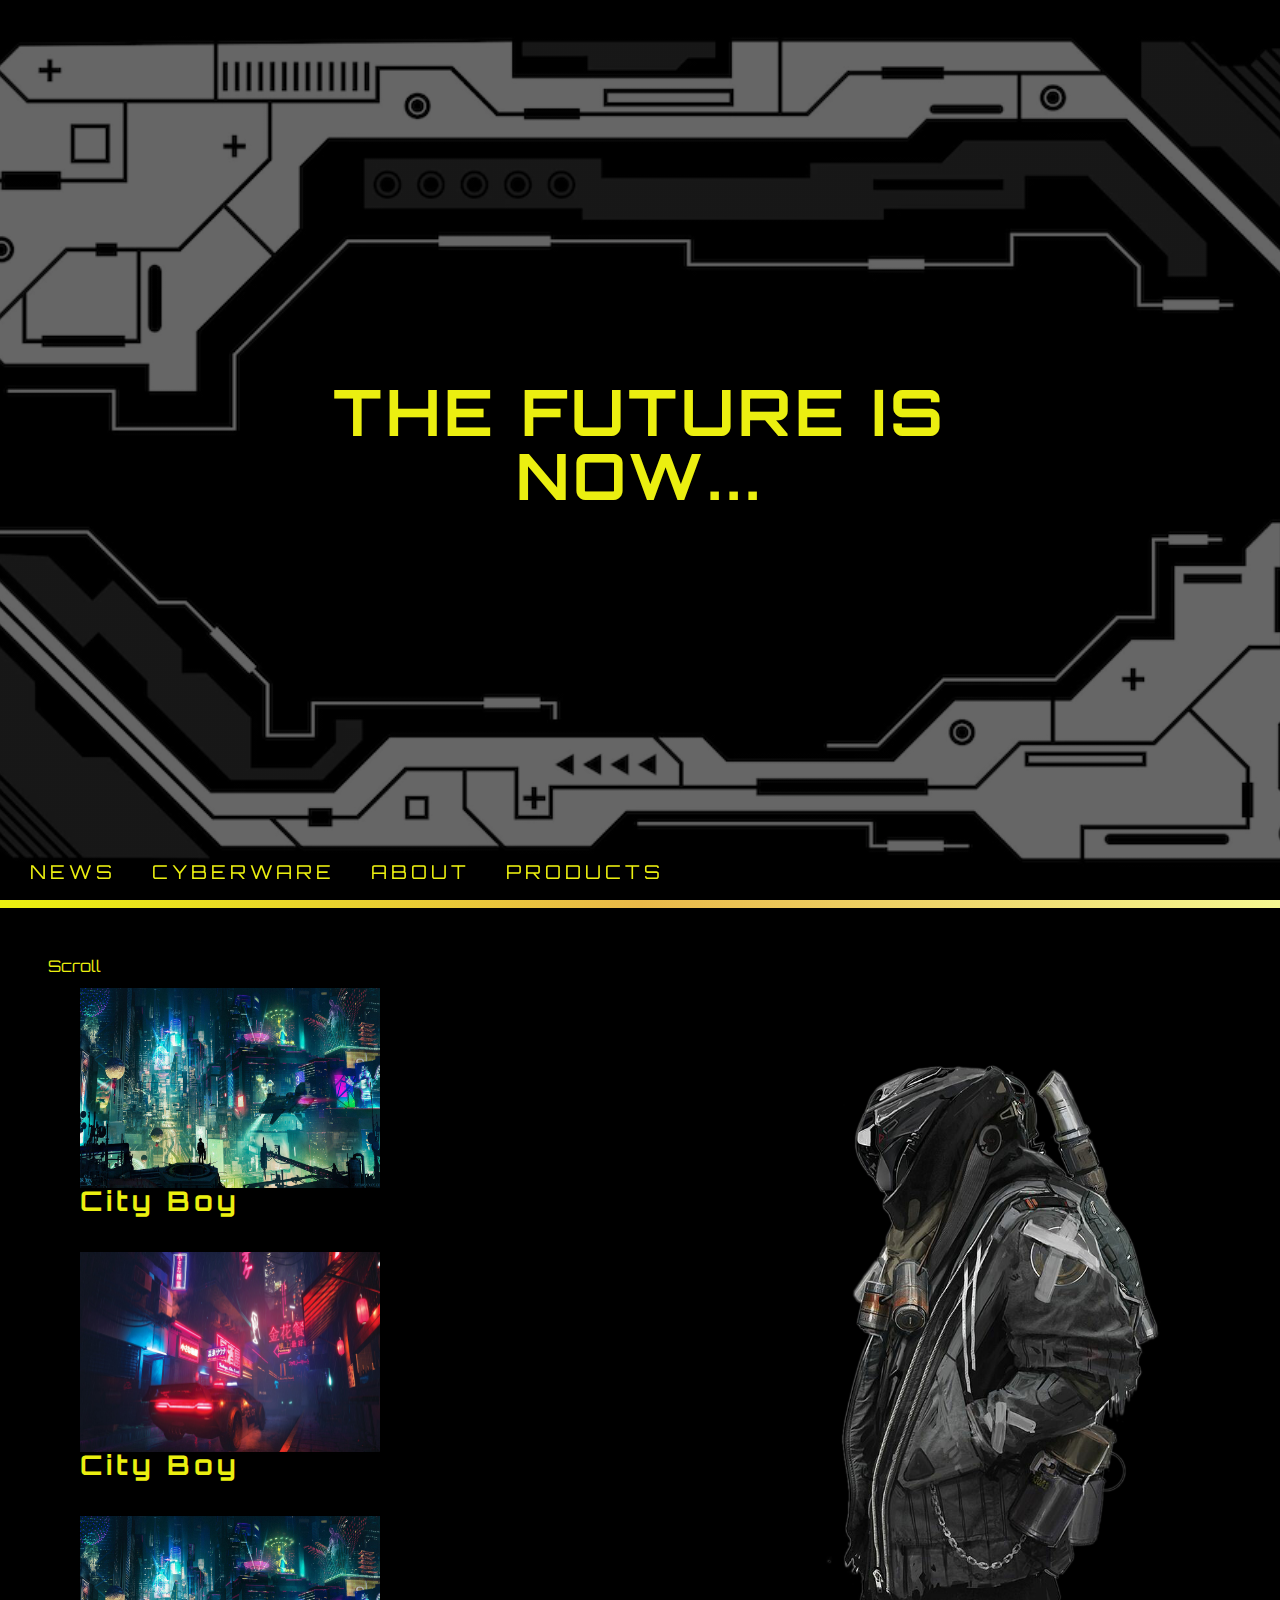
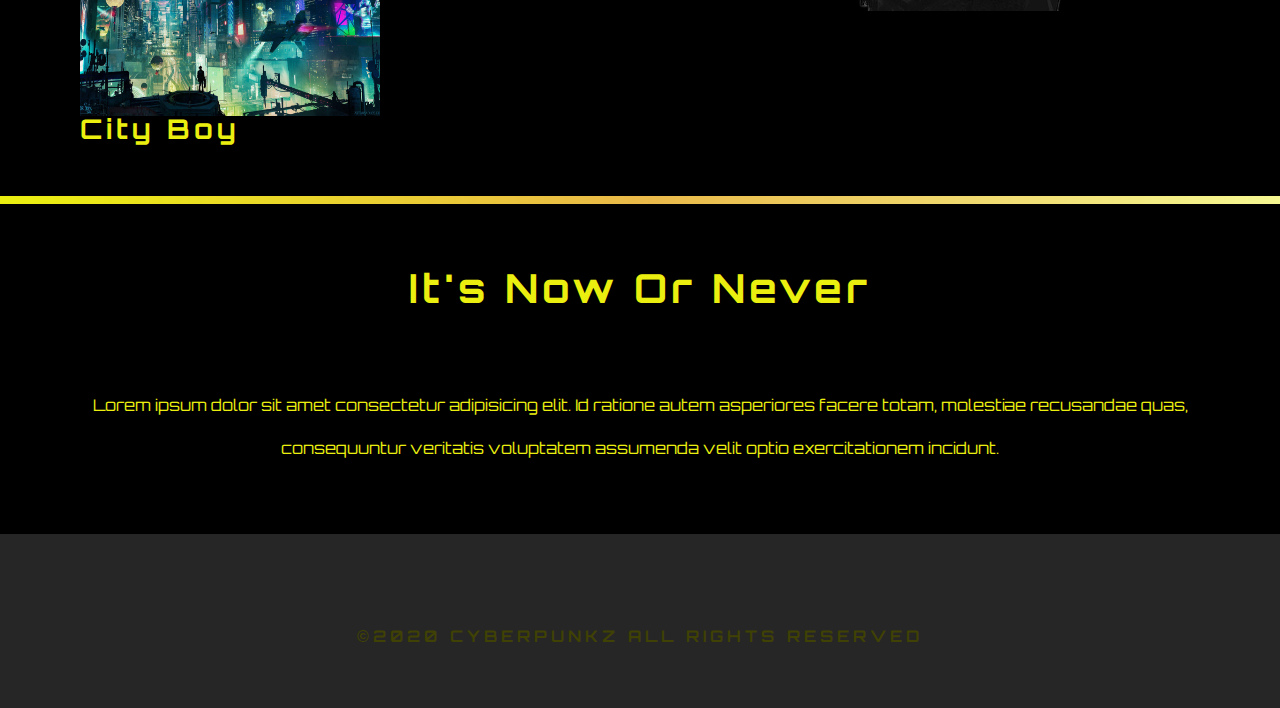
==== html/index.html @ ee41e0b6 "made some changes" ====
<!DOCTYPE html>
<html lang="en">
  <head>
    <meta charset="UTF-8" />
    <meta http-equiv="X-UA-Compatible" content="IE=edge" />
    <meta name="viewport" content="width=device-width, initial-scale=1.0" />
    <title>2077</title>
    <!-- font-awesome -->
    <link
      rel="stylesheet"
      href="https://cdnjs.cloudflare.com/ajax/libs/font-awesome/6.2.0/css/all.min.css"
      integrity="sha512-xh6O/CkQoPOWDdYTDqeRdPCVd1SpvCA9XXcUnZS2FmJNp1coAFzvtCN9BmamE+4aHK8yyUHUSCcJHgXloTyT2A=="
      crossorigin="anonymous"
      referrerpolicy="no-referrer"
    />
    <!-- stylesheet -->
    <link rel="stylesheet" href="../css/style.css" />
  </head>
  <body>
    <!-- NAVBAR -->
    <!-- nav button -->
    <span class="nav-btn" id="nav-btn">
      <i class="fas fa-bars"></i>
    </span>
    <nav class="navbar" id="navbar">
      <div class="navbar-header">
        <span class="nav-close" id="nav-close">
          <i class="fas fa-times"></i>
        </span>
      </div>
      <ul class="nav-items">
        <li class="nav-link">
          <a href="news.html">News</a>
        </li>
        <li class="nav-link">
          <a href="cyberware.html">Cyberware</a>
        </li>
        <li class="nav-link"><a href="about.html">About</a></li>
        <li class="nav-link"><a href="products.html">Products</a></li>
      </ul>
    </nav>
    <!-- HEADER -->
    <header class="header">
      <div class="banner">
        <h1>The future is now...</h1>
      </div>
    </header>
    <!-- end of header -->
    <div class="content-divider"></div>
    <!-- ARTICLES -->
    <section class="scrolling-wrapper">
      <p class="wrapper-text">Scroll</p>
      <div class="article-container">
        <!-- first article -->
        <article class="card" id="card1">
          <img
            class="article-img"
            src="../images/cp-city.jpeg"
            alt="city boy"
          />
          <!-- article content -->
          <div class="article-content">
            <h2>City boy</h2>
            <p class="article-text">
              Lorem ipsum dolor sit amet consectetur adipisicing elit. Velit
              provident necessitatibus ea!
            </p>
          </div>
        </article>
        <!-- end of first article -->
        <!-- second article -->
        <article class="card" id="card2">
          <img class="article-img" src="../images/CBcar.jpg" alt="city boy" />
          <!-- article content -->
          <div class="article-content">
            <h2>City boy</h2>
            <p class="article-text">
              Lorem ipsum dolor sit amet consectetur adipisicing elit. Velit
              provident necessitatibus ea!
            </p>
          </div>
        </article>
        <!-- end of second article -->
        <!-- third article -->
        <article class="card" id="card3">
          <img
            class="article-img"
            src="../images/cp-city.jpeg"
            alt="city boy"
          />
          <!-- article content -->
          <div class="article-content">
            <h2>City boy</h2>
            <p class="article-text">
              Lorem ipsum dolor sit amet consectetur adipisicing elit. Velit
              provident necessitatibus ea!
            </p>
          </div>
        </article>
        <!-- end of third article -->
      </div>
      <!-- image -->
      <div class="character-img">
        <img
          src="../images/cyberSteamPunk.png"
          alt="cyberpunk steampunk character"
        />
      </div>
    </section>
    <!-- end of article section -->
    <div class="content-divider"></div>
    <!-- CYBERSECTION -->
    <section class="cyber-section">
      <div class="section-title">
        <h2>It's now or never</h2>
      </div>
      <div class="underline"></div>
      <div class="section-text">
        <p>
          Lorem ipsum dolor sit amet consectetur adipisicing elit. Id ratione
          autem asperiores facere totam, molestiae recusandae quas, consequuntur
          veritatis voluptatem assumenda velit optio exercitationem incidunt.
        </p>
      </div>
    </section>
    <!-- FOOTER -->
    <footer class="footer">
      <div class="section-center">
        <div class="social-icons">
          <!-- #1 social icons -->
          <a href="#" class="social-icon">
            <i class="fab fa-facebook"></i>
          </a>
          <!-- end of #1 social icon -->
          <!-- #2 social icons -->
          <a href="#" class="social-icon">
            <i class="fab fa-twitter"></i>
          </a>
          <!-- end of #2 social icon -->
          <!-- #3 social icons -->
          <a href="#" class="social-icon">
            <i class="fab fa-instagram"></i>
          </a>
          <!-- end of #3 social icon -->
        </div>
        <h4 class="footer-text">
          &copy;<span>2020</span>
          <span class="company">cyberPunkz</span>
          all rights reserved
        </h4>
      </div>
    </footer>
    <script src="../js/script.js" defer></script>
  </body>
</html>
---- css/style.css ----
/*==========
FONTS
 ===========*/
@import url("https://fonts.googleapis.com/css2?family=Fira+Code&family=Quicksand&family=Yanone+Kaffeesatz:wght@300;400&display=swap");
@import url("https://fonts.googleapis.com/css2?family=Orbitron&display=swap");
/*==============
    VARIABLES
 ===============*/
:root {
  /* colors */
  --clr-pink: #ec41be;
  --clr-pinkLight: #f596db;
  --clr-pinkDark: #3f0630;
  --clr-blue: #17e4e8;
  --clr-blueLight: #96f3f5;
  --clr-blueDark: #063e3f;
  --clr-yellow: #ebef10;
  --clr-yellowLight: #f6f892;
  --clr-yellowDark: #404104;
  --clr-grey1: #d9d9d9;
  --clr-grey5: #737373;
  --clr-grey10: #262626;
  --ff-primary: "Orbitron", sans-serif;
  --ff-secondary: "Quicksand", cursive;
  --transition: all 0.3s linear;
  --spacing: 0.25rem;
  --radius: 0.5rem;
}

/*=================
    GLOBAL STYLES
 ==================*/

* {
  margin: 0;
  padding: 0;
  box-sizing: border-box;
}

body {
  background: black;
  font-family: var(--ff-primary);
  color: var(--clr-yellow);
  font-size: 2rem;
}

a {
  text-decoration: none;
  color: var(--clr-yellow);
  cursor: pointer;
}

a:visited {
  color: var(--clr-yellowDark);
}

img {
  width: 100%;
  display: block;
}

h1,
h2,
h3,
h4 {
  letter-spacing: var(--spacing);
  text-transform: capitalize;
  line-height: 1.2;
  margin-bottom: 0.75rem;
  font-family: var(--ff-primary);
  transition: var(--transition);
}

h1 {
  font-size: 3rem;
}

h2 {
  font-size: 2rem;
}

h3 {
  font-size: 1.5rem;
}

h4 {
  font-size: 0.875rem;
}

p {
  margin-bottom: 1.25rem;
}

@media screen and (min-width: 800px) {
  h1 {
    font-size: 4rem;
  }

  h2 {
    font-size: 2.5rem;
  }

  h3 {
    font-size: 2rem;
  }

  h4 {
    font-size: 1rem;
  }

  body {
    font-size: 1rem;
  }

  h1,
  h2,
  h3,
  h4 {
    line-height: 1;
  }
}

/* clearfix */
.clearfix::after,
.clearfix::before {
	content: "";
	clear: both;
	display: table;
}

.content-divider {
	height: 0.5rem;
	background: linear-gradient(
		to left,
		var(--clr-yellowLight),
		#e9b949,
		var(--clr-yellow)
	);
}

.section-center{
  padding: 3rem 0;
  width: 85vw;
  margin: 0 auto;
  max-width: 1170px;
}

/*==========
    NAVBAR
 =========== */
.nav-btn {
  position: fixed;
  top: 5%;
  left: 5%;
  font-size: 2rem;
  z-index: 1;
  cursor: pointer;
  transition: var(--transition);
  color: var(--clr-yellowLight);
}

.nav-btn:hover {
  transform: scale(1.2);
}

.navbar {
  background: var(--clr-grey10);
  position: fixed;
  left: -2px;
  bottom: 0;
  z-index: 2;
  box-shadow: 2px 0 2px rgba(0, 0, 0, 0.2);
  transform: translateX(-100%);
  transition: var(--transition);
}

.showNav {
  transform: translate(0);
}

.navbar-header {
  text-align: right;
  padding-right: 1rem;
}

.nav-close {
  font-size: 2.5rem;
  cursor: pointer;
  color: #f29c9c;
  transform: var(--transition);
}

.nav-close:hover {
  color: #bb2525;
}

.nav-items {
  list-style-type: none;
}

.nav-link {
  display: block;
  font-size: 1.5rem;
  padding: 0.25rem 1rem;
  text-transform: uppercase;
  letter-spacing: var(--spacing);
  transition: var(--transition);
}

.nav-link:hover {
  background: var(--clr-pinkDark);
  color: var(--clr-yellowLight);
  padding-left: 1.5rem;
  border-left: 0.25rem solid var(--clr-pink);
}
@media screen and (min-width: 768px) {
	.navbar {
  display: flex;
  flex-wrap: nowrap;
	background: transparent;
	max-height: fit-content;
	transform: none;
  box-shadow: none;
}
.nav-link{
  font-size: 1.2rem;
  display: inline-block;  
  padding: 1rem;
}
.nav-close, .nav-btn {
  visibility: hidden;
  opacity: 0;
}
}
/*==========
    HEADER
 =========== */
.header {
  min-height: 100vh;
  background: linear-gradient(rgba(0, 0, 0, 0.6), rgba(0, 0, 0, 0.6)),
    url("../images/cyberpunk.webp") center/cover no-repeat fixed;
  position: relative;
  overflow-x: hidden;
}
.header h1 {
  text-transform: uppercase;
}
.banner {
  text-align: center;
  position: absolute;
  top: 50%;
  left: 50%;
  transform: translate(-50%, -50%);
}

/*===========
    ARTICLES
 ============ */

.scrolling-wrapper {
  overflow-x: scroll;
  -webkit-overflow-scrolling: touch;
  -ms-overflow-style: none;
  scrollbar-width: none;
  margin: 1rem;
  padding: 2rem;
  position: relative;
}

/* hides scrollbar */
.scrolling-wrapper::-webkit-scrollbar {
  display: none;
}

.wrapper-text{
position: absolute;
margin: 0 auto;
}
.article-container{
display: grid;
grid-template-columns: repeat(3, 1fr);
}

.card {
  background: var(--clr-yellowDark);
  position: relative;
  height: 200px;
  width: 300px;
  margin: 0.7rem;
}

.card img {
  max-width: 300px;
  height: 200px;
}

.article-content h2{
	font-size: 1.7rem;
}

.article-text {
  position: absolute;
  top: 0;
  bottom: 0;
  left: 0;
  right: 0;
  background: rgba(245, 253, 0, 0.6);
  visibility: hidden;
  transition: opacity 0.2s, visibility 0.2s;
  padding: 0.25rem;
  color: var(--clr-yellowDark);
  height: 100%;
  font-size: 1rem;
  text-align: center;
}

.card:hover .article-text {
  visibility: visible;
  opacity: 1;
  box-shadow: 2px 2px 2px 2px rgba(245, 253, 0, 0.6);
}

.card:hover h2 {
  visibility: hidden;
  opacity: 0;
  transition: var(--transition);
}

.character-img{
  display: none;
  transition: var(--transition);
}

@media screen and (min-width: 768px) {
  .article-container{
    grid-template-columns: repeat(1, 1fr);
    grid-template-rows: repeat(3, 1fr);
  }

  .scrolling-wrapper{
  position: relative;
  }

  .card {
    margin: 2rem;
  }

  .character-img{
    display: block;
    position: absolute;
    max-width: 400px;
    top: 100px;
    right: 100px;
    z-index: -1;
  }
}

/*===============
    CYBERSECTION
 ================ */
.cyber-section{
	margin: 2rem;
}

.section-title h2{
	padding: 2rem;
	text-align: center;
}

.section-text p{
	padding: 2rem;
	text-align: center;
	line-height: 2.7rem;
}

.underline{
	border: 2px red;
}

/*==========
    FOOTER
 =========== */
.footer {
	background: var(--clr-grey10);
	text-align: center;
}

.social-icon {
	color: var(--clr-yellowDark);
	font-size: 1.5rem;
	margin-right: 1rem;
	transform: var(--transition);
}

.social-icon:hover {
  color: var(--clr-yellowLight);
}

.footer-text {
  color: var(--clr-yellowDark);
  text-transform: uppercase;
  margin: 1rem;
}
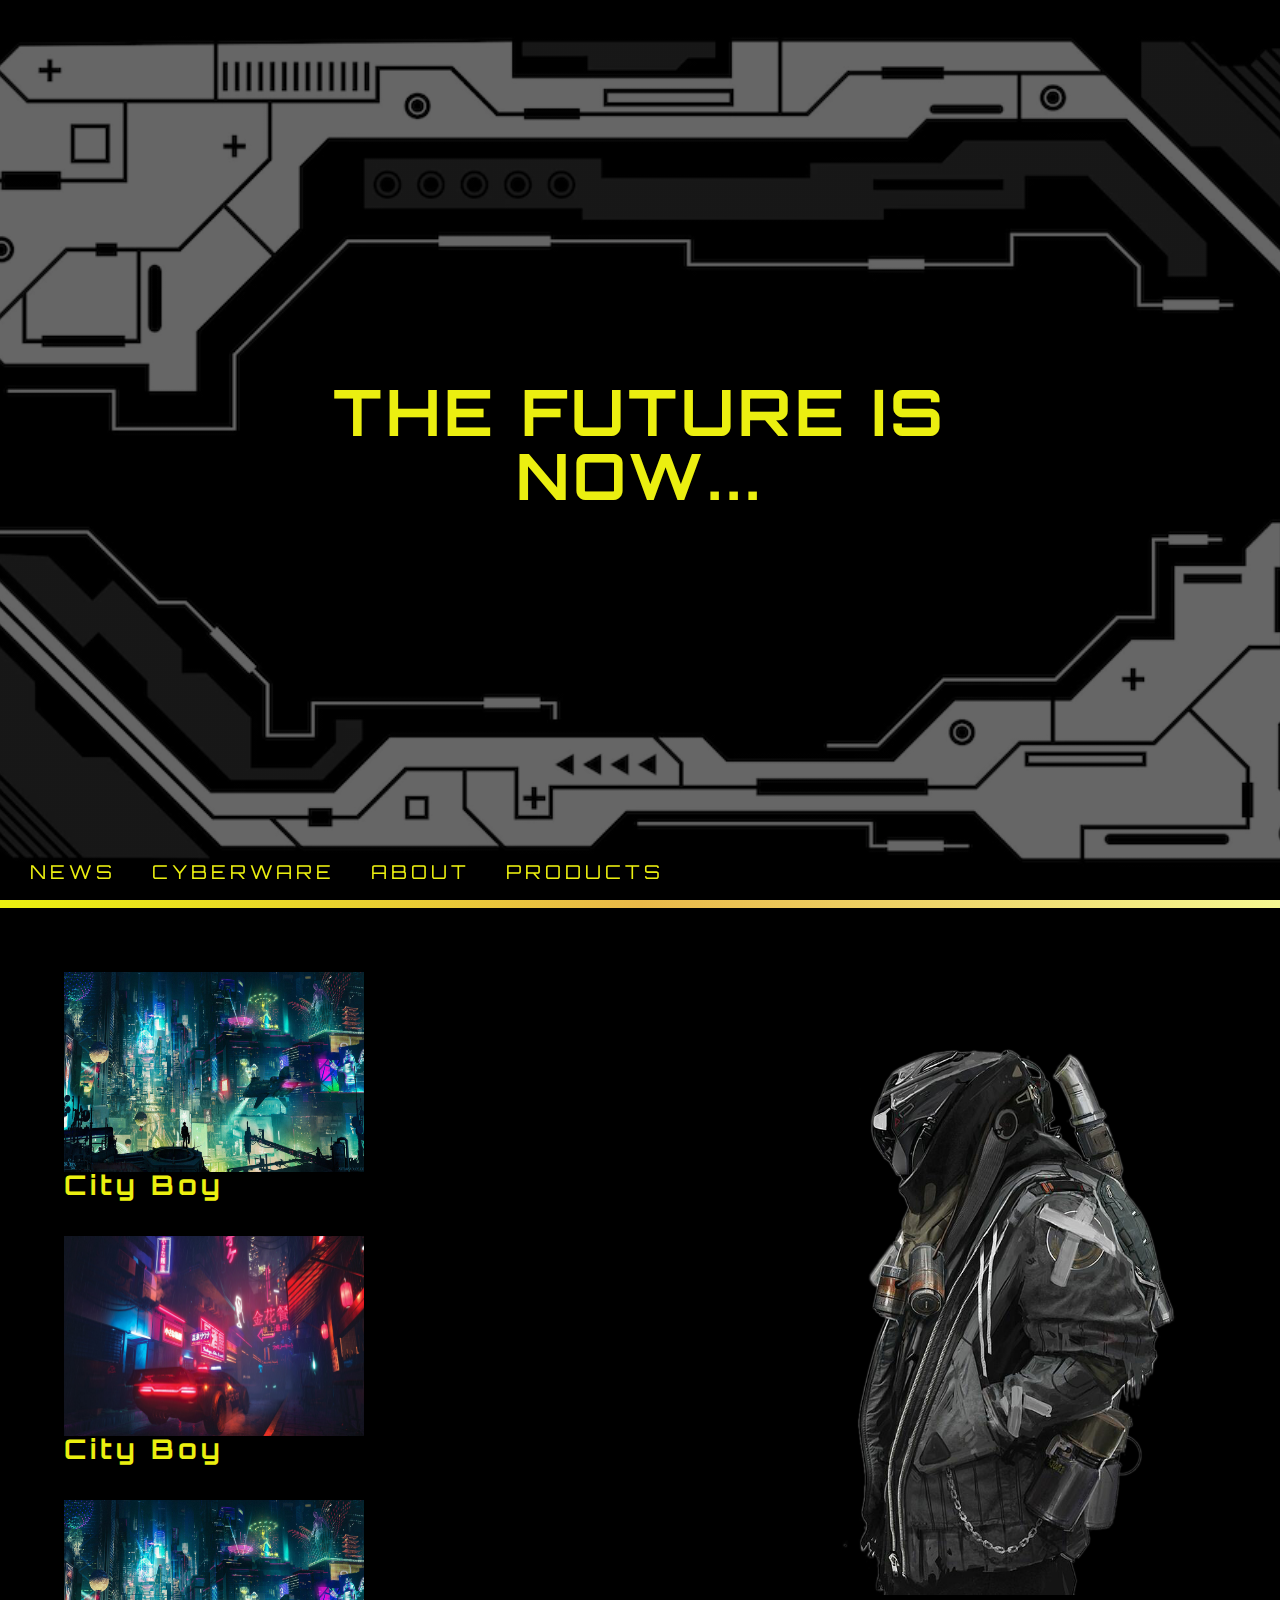
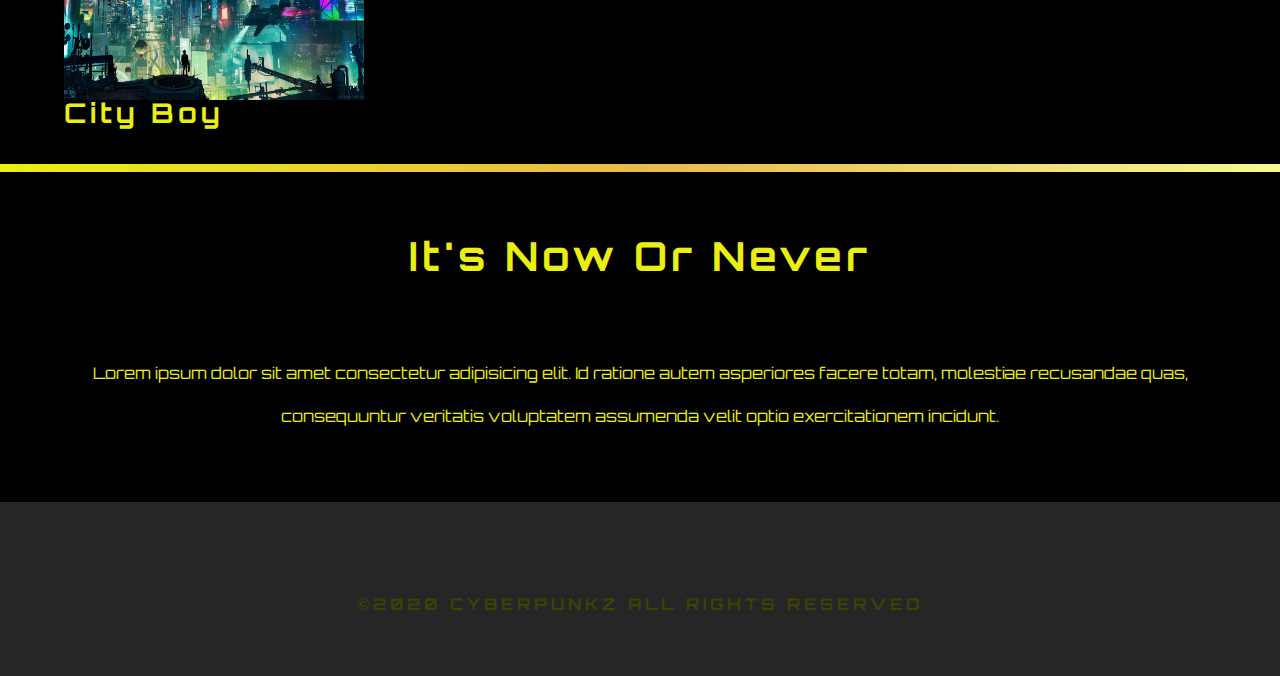
==== commit 54336694: "edit scrollbar" ====
--- a/html/index.html
+++ b/html/index.html
@@ -1,155 +1,154 @@
 <!DOCTYPE html>
 <html lang="en">
-  <head>
-    <meta charset="UTF-8" />
-    <meta http-equiv="X-UA-Compatible" content="IE=edge" />
-    <meta name="viewport" content="width=device-width, initial-scale=1.0" />
-    <title>2077</title>
-    <!-- font-awesome -->
-    <link
-      rel="stylesheet"
-      href="https://cdnjs.cloudflare.com/ajax/libs/font-awesome/6.2.0/css/all.min.css"
-      integrity="sha512-xh6O/CkQoPOWDdYTDqeRdPCVd1SpvCA9XXcUnZS2FmJNp1coAFzvtCN9BmamE+4aHK8yyUHUSCcJHgXloTyT2A=="
-      crossorigin="anonymous"
-      referrerpolicy="no-referrer"
-    />
-    <!-- stylesheet -->
-    <link rel="stylesheet" href="../css/style.css" />
-  </head>
-  <body>
-    <!-- NAVBAR -->
-    <!-- nav button -->
-    <span class="nav-btn" id="nav-btn">
-      <i class="fas fa-bars"></i>
-    </span>
-    <nav class="navbar" id="navbar">
-      <div class="navbar-header">
-        <span class="nav-close" id="nav-close">
-          <i class="fas fa-times"></i>
-        </span>
-      </div>
-      <ul class="nav-items">
-        <li class="nav-link">
-          <a href="news.html">News</a>
-        </li>
-        <li class="nav-link">
-          <a href="cyberware.html">Cyberware</a>
-        </li>
-        <li class="nav-link"><a href="about.html">About</a></li>
-        <li class="nav-link"><a href="products.html">Products</a></li>
-      </ul>
-    </nav>
-    <!-- HEADER -->
-    <header class="header">
-      <div class="banner">
-        <h1>The future is now...</h1>
-      </div>
-    </header>
-    <!-- end of header -->
-    <div class="content-divider"></div>
-    <!-- ARTICLES -->
-    <section class="scrolling-wrapper">
-      <p class="wrapper-text">Scroll</p>
-      <div class="article-container">
-        <!-- first article -->
-        <article class="card" id="card1">
-          <img
-            class="article-img"
-            src="../images/cp-city.jpeg"
-            alt="city boy"
-          />
-          <!-- article content -->
-          <div class="article-content">
-            <h2>City boy</h2>
-            <p class="article-text">
-              Lorem ipsum dolor sit amet consectetur adipisicing elit. Velit
-              provident necessitatibus ea!
-            </p>
-          </div>
-        </article>
-        <!-- end of first article -->
-        <!-- second article -->
-        <article class="card" id="card2">
-          <img class="article-img" src="../images/CBcar.jpg" alt="city boy" />
-          <!-- article content -->
-          <div class="article-content">
-            <h2>City boy</h2>
-            <p class="article-text">
-              Lorem ipsum dolor sit amet consectetur adipisicing elit. Velit
-              provident necessitatibus ea!
-            </p>
-          </div>
-        </article>
-        <!-- end of second article -->
-        <!-- third article -->
-        <article class="card" id="card3">
-          <img
-            class="article-img"
-            src="../images/cp-city.jpeg"
-            alt="city boy"
-          />
-          <!-- article content -->
-          <div class="article-content">
-            <h2>City boy</h2>
-            <p class="article-text">
-              Lorem ipsum dolor sit amet consectetur adipisicing elit. Velit
-              provident necessitatibus ea!
-            </p>
-          </div>
-        </article>
-        <!-- end of third article -->
-      </div>
-      <!-- image -->
-      <div class="character-img">
-        <img
-          src="../images/cyberSteamPunk.png"
-          alt="cyberpunk steampunk character"
-        />
-      </div>
-    </section>
-    <!-- end of article section -->
-    <div class="content-divider"></div>
-    <!-- CYBERSECTION -->
-    <section class="cyber-section">
-      <div class="section-title">
-        <h2>It's now or never</h2>
-      </div>
-      <div class="underline"></div>
-      <div class="section-text">
-        <p>
-          Lorem ipsum dolor sit amet consectetur adipisicing elit. Id ratione
-          autem asperiores facere totam, molestiae recusandae quas, consequuntur
-          veritatis voluptatem assumenda velit optio exercitationem incidunt.
-        </p>
-      </div>
-    </section>
-    <!-- FOOTER -->
-    <footer class="footer">
-      <div class="section-center">
-        <div class="social-icons">
-          <!-- #1 social icons -->
-          <a href="#" class="social-icon">
-            <i class="fab fa-facebook"></i>
-          </a>
-          <!-- end of #1 social icon -->
-          <!-- #2 social icons -->
-          <a href="#" class="social-icon">
-            <i class="fab fa-twitter"></i>
-          </a>
-          <!-- end of #2 social icon -->
-          <!-- #3 social icons -->
-          <a href="#" class="social-icon">
-            <i class="fab fa-instagram"></i>
-          </a>
-          <!-- end of #3 social icon -->
-        </div>
-        <h4 class="footer-text">
-          &copy;<span>2020</span>
-          <span class="company">cyberPunkz</span>
-          all rights reserved
-        </h4>
-      </div>
-    </footer>
-    <script src="../js/script.js" defer></script>
-  </body>
+	<head>
+		<meta charset="UTF-8" />
+		<meta http-equiv="X-UA-Compatible" content="IE=edge" />
+		<meta name="viewport" content="width=device-width, initial-scale=1.0" />
+		<title>2077</title>
+		<!-- font-awesome -->
+		<link
+			rel="stylesheet"
+			href="https://cdnjs.cloudflare.com/ajax/libs/font-awesome/6.2.0/css/all.min.css"
+			integrity="sha512-xh6O/CkQoPOWDdYTDqeRdPCVd1SpvCA9XXcUnZS2FmJNp1coAFzvtCN9BmamE+4aHK8yyUHUSCcJHgXloTyT2A=="
+			crossorigin="anonymous"
+			referrerpolicy="no-referrer"
+		/>
+		<!-- stylesheet -->
+		<link rel="stylesheet" href="../css/style.css" />
+	</head>
+	<body>
+		<!-- NAVBAR -->
+		<!-- nav button -->
+		<span class="nav-btn" id="nav-btn">
+			<i class="fas fa-bars"></i>
+		</span>
+		<nav class="navbar" id="navbar">
+			<div class="navbar-header">
+				<span class="nav-close" id="nav-close">
+					<i class="fas fa-times"></i>
+				</span>
+			</div>
+			<ul class="nav-items">
+				<li class="nav-link">
+					<a href="news.html">News</a>
+				</li>
+				<li class="nav-link">
+					<a href="cyberware.html">Cyberware</a>
+				</li>
+				<li class="nav-link"><a href="about.html">About</a></li>
+				<li class="nav-link"><a href="products.html">Products</a></li>
+			</ul>
+		</nav>
+		<!-- HEADER -->
+		<header class="header">
+			<div class="banner">
+				<h1>The future is now...</h1>
+			</div>
+		</header>
+		<!-- end of header -->
+		<div class="content-divider"></div>
+		<!-- ARTICLES -->
+		<section class="scrolling-wrapper">
+			<div class="article-container">
+				<!-- first article -->
+				<article class="card" id="card1">
+					<img
+						class="article-img"
+						src="../images/cp-city.jpeg"
+						alt="city boy"
+					/>
+					<!-- article content -->
+					<div class="article-content">
+						<h2>City boy</h2>
+						<p class="article-text">
+							Lorem ipsum dolor sit amet consectetur adipisicing elit. Velit
+							provident necessitatibus ea!
+						</p>
+					</div>
+				</article>
+				<!-- end of first article -->
+				<!-- second article -->
+				<article class="card" id="card2">
+					<img class="article-img" src="../images/CBcar.jpg" alt="city boy" />
+					<!-- article content -->
+					<div class="article-content">
+						<h2>City boy</h2>
+						<p class="article-text">
+							Lorem ipsum dolor sit amet consectetur adipisicing elit. Velit
+							provident necessitatibus ea!
+						</p>
+					</div>
+				</article>
+				<!-- end of second article -->
+				<!-- third article -->
+				<article class="card" id="card3">
+					<img
+						class="article-img"
+						src="../images/cp-city.jpeg"
+						alt="city boy"
+					/>
+					<!-- article content -->
+					<div class="article-content">
+						<h2>City boy</h2>
+						<p class="article-text">
+							Lorem ipsum dolor sit amet consectetur adipisicing elit. Velit
+							provident necessitatibus ea!
+						</p>
+					</div>
+				</article>
+				<!-- end of third article -->
+			</div>
+			<!-- image -->
+			<div class="character-img">
+				<img
+					src="../images/cyberSteamPunk.png"
+					alt="cyberpunk steampunk character"
+				/>
+			</div>
+		</section>
+		<!-- end of article section -->
+		<div class="content-divider"></div>
+		<!-- CYBERSECTION -->
+		<section class="cyber-section">
+			<div class="section-title">
+				<h2>It's now or never</h2>
+			</div>
+			<div class="underline"></div>
+			<div class="section-text">
+				<p>
+					Lorem ipsum dolor sit amet consectetur adipisicing elit. Id ratione
+					autem asperiores facere totam, molestiae recusandae quas, consequuntur
+					veritatis voluptatem assumenda velit optio exercitationem incidunt.
+				</p>
+			</div>
+		</section>
+		<!-- FOOTER -->
+		<footer class="footer">
+			<div class="section-center">
+				<div class="social-icons">
+					<!-- #1 social icons -->
+					<a href="#" class="social-icon">
+						<i class="fab fa-facebook"></i>
+					</a>
+					<!-- end of #1 social icon -->
+					<!-- #2 social icons -->
+					<a href="#" class="social-icon">
+						<i class="fab fa-twitter"></i>
+					</a>
+					<!-- end of #2 social icon -->
+					<!-- #3 social icons -->
+					<a href="#" class="social-icon">
+						<i class="fab fa-instagram"></i>
+					</a>
+					<!-- end of #3 social icon -->
+				</div>
+				<h4 class="footer-text">
+					&copy;<span>2020</span>
+					<span class="company">cyberPunkz</span>
+					all rights reserved
+				</h4>
+			</div>
+		</footer>
+		<script src="../js/script.js" defer></script>
+	</body>
 </html>
--- a/css/style.css
+++ b/css/style.css
@@ -257,25 +257,31 @@
     ARTICLES
  ============ */
 
+/* scrollbar customization */
 .scrolling-wrapper {
   overflow-x: scroll;
+  scrollbar-width: none;
   -webkit-overflow-scrolling: touch;
   -ms-overflow-style: none;
-  scrollbar-width: none;
-  margin: 1rem;
+  /* margin: 1rem; */
   padding: 2rem;
-  position: relative;
-}
-
-/* hides scrollbar */
+}
+
 .scrolling-wrapper::-webkit-scrollbar {
-  display: none;
-}
-
-.wrapper-text{
-position: absolute;
-margin: 0 auto;
-}
+  /* display: none; */
+  height: 00.5rem;
+}
+
+.scrolling-wrapper::-webkit-scrollbar-thumb{
+  background: linear-gradient(
+    to left,
+		var(--clr-pinkLight),
+		#e9b949,
+		var(--clr-pink)
+    );
+    border-radius: 10px;
+}
+
 .article-container{
 display: grid;
 grid-template-columns: repeat(3, 1fr);
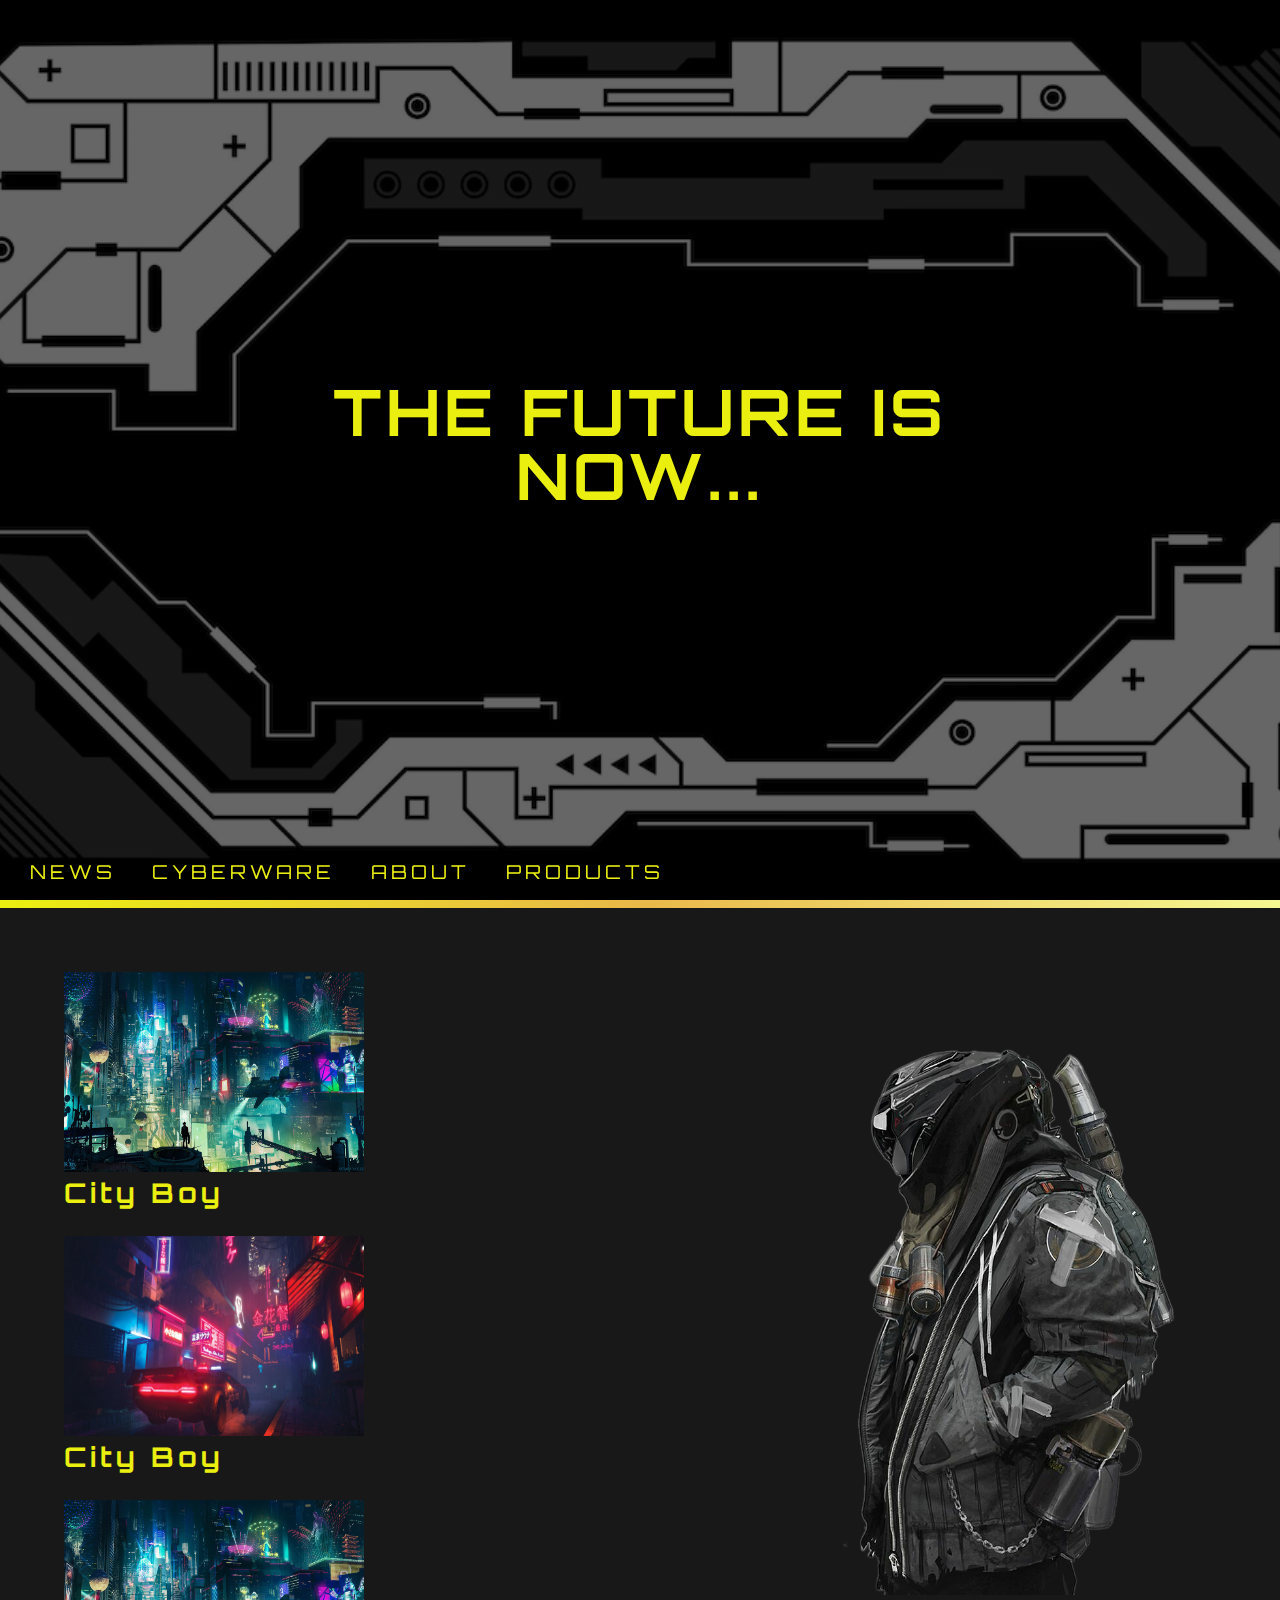
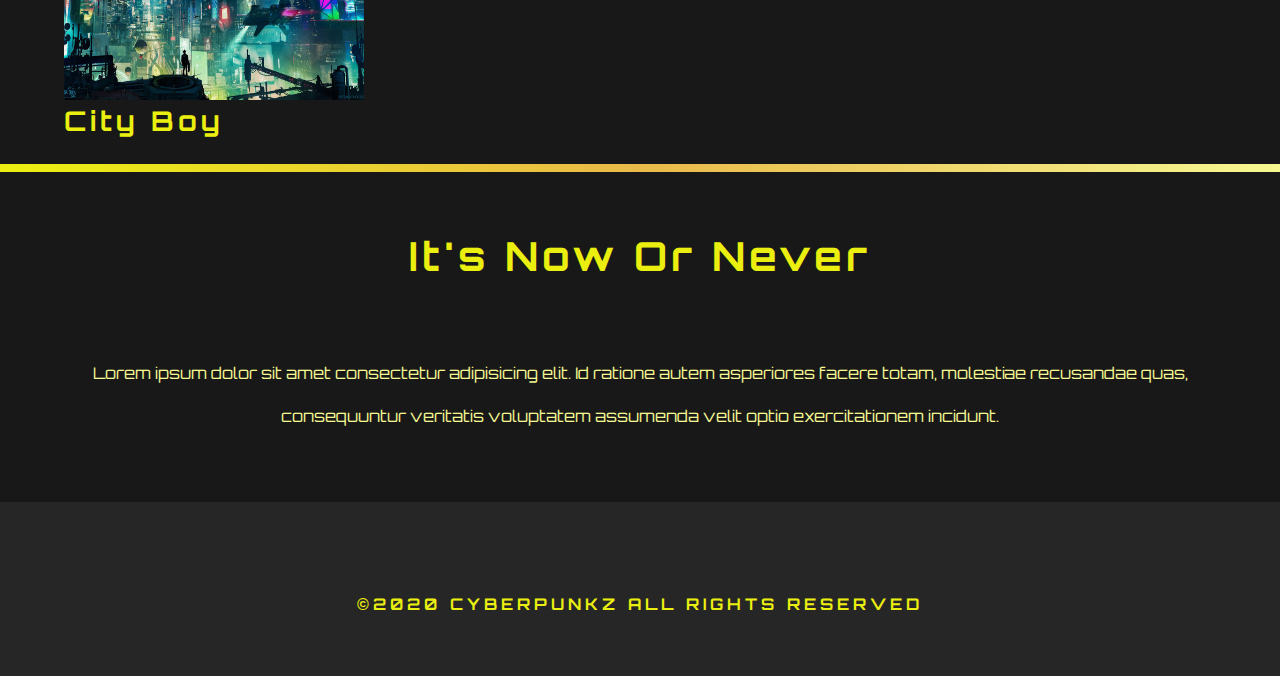
==== commit e6c18435: "made some changes" ====
--- a/html/index.html
+++ b/html/index.html
@@ -1,154 +1,154 @@
 <!DOCTYPE html>
 <html lang="en">
-	<head>
-		<meta charset="UTF-8" />
-		<meta http-equiv="X-UA-Compatible" content="IE=edge" />
-		<meta name="viewport" content="width=device-width, initial-scale=1.0" />
-		<title>2077</title>
-		<!-- font-awesome -->
-		<link
-			rel="stylesheet"
-			href="https://cdnjs.cloudflare.com/ajax/libs/font-awesome/6.2.0/css/all.min.css"
-			integrity="sha512-xh6O/CkQoPOWDdYTDqeRdPCVd1SpvCA9XXcUnZS2FmJNp1coAFzvtCN9BmamE+4aHK8yyUHUSCcJHgXloTyT2A=="
-			crossorigin="anonymous"
-			referrerpolicy="no-referrer"
-		/>
-		<!-- stylesheet -->
-		<link rel="stylesheet" href="../css/style.css" />
-	</head>
-	<body>
-		<!-- NAVBAR -->
-		<!-- nav button -->
-		<span class="nav-btn" id="nav-btn">
-			<i class="fas fa-bars"></i>
-		</span>
-		<nav class="navbar" id="navbar">
-			<div class="navbar-header">
-				<span class="nav-close" id="nav-close">
-					<i class="fas fa-times"></i>
-				</span>
-			</div>
-			<ul class="nav-items">
-				<li class="nav-link">
-					<a href="news.html">News</a>
-				</li>
-				<li class="nav-link">
-					<a href="cyberware.html">Cyberware</a>
-				</li>
-				<li class="nav-link"><a href="about.html">About</a></li>
-				<li class="nav-link"><a href="products.html">Products</a></li>
-			</ul>
-		</nav>
-		<!-- HEADER -->
-		<header class="header">
-			<div class="banner">
-				<h1>The future is now...</h1>
-			</div>
-		</header>
-		<!-- end of header -->
-		<div class="content-divider"></div>
-		<!-- ARTICLES -->
-		<section class="scrolling-wrapper">
-			<div class="article-container">
-				<!-- first article -->
-				<article class="card" id="card1">
-					<img
-						class="article-img"
-						src="../images/cp-city.jpeg"
-						alt="city boy"
-					/>
-					<!-- article content -->
-					<div class="article-content">
-						<h2>City boy</h2>
-						<p class="article-text">
-							Lorem ipsum dolor sit amet consectetur adipisicing elit. Velit
-							provident necessitatibus ea!
-						</p>
-					</div>
-				</article>
-				<!-- end of first article -->
-				<!-- second article -->
-				<article class="card" id="card2">
-					<img class="article-img" src="../images/CBcar.jpg" alt="city boy" />
-					<!-- article content -->
-					<div class="article-content">
-						<h2>City boy</h2>
-						<p class="article-text">
-							Lorem ipsum dolor sit amet consectetur adipisicing elit. Velit
-							provident necessitatibus ea!
-						</p>
-					</div>
-				</article>
-				<!-- end of second article -->
-				<!-- third article -->
-				<article class="card" id="card3">
-					<img
-						class="article-img"
-						src="../images/cp-city.jpeg"
-						alt="city boy"
-					/>
-					<!-- article content -->
-					<div class="article-content">
-						<h2>City boy</h2>
-						<p class="article-text">
-							Lorem ipsum dolor sit amet consectetur adipisicing elit. Velit
-							provident necessitatibus ea!
-						</p>
-					</div>
-				</article>
-				<!-- end of third article -->
-			</div>
-			<!-- image -->
-			<div class="character-img">
-				<img
-					src="../images/cyberSteamPunk.png"
-					alt="cyberpunk steampunk character"
-				/>
-			</div>
-		</section>
-		<!-- end of article section -->
-		<div class="content-divider"></div>
-		<!-- CYBERSECTION -->
-		<section class="cyber-section">
-			<div class="section-title">
-				<h2>It's now or never</h2>
-			</div>
-			<div class="underline"></div>
-			<div class="section-text">
-				<p>
-					Lorem ipsum dolor sit amet consectetur adipisicing elit. Id ratione
-					autem asperiores facere totam, molestiae recusandae quas, consequuntur
-					veritatis voluptatem assumenda velit optio exercitationem incidunt.
-				</p>
-			</div>
-		</section>
-		<!-- FOOTER -->
-		<footer class="footer">
-			<div class="section-center">
-				<div class="social-icons">
-					<!-- #1 social icons -->
-					<a href="#" class="social-icon">
-						<i class="fab fa-facebook"></i>
-					</a>
-					<!-- end of #1 social icon -->
-					<!-- #2 social icons -->
-					<a href="#" class="social-icon">
-						<i class="fab fa-twitter"></i>
-					</a>
-					<!-- end of #2 social icon -->
-					<!-- #3 social icons -->
-					<a href="#" class="social-icon">
-						<i class="fab fa-instagram"></i>
-					</a>
-					<!-- end of #3 social icon -->
-				</div>
-				<h4 class="footer-text">
-					&copy;<span>2020</span>
-					<span class="company">cyberPunkz</span>
-					all rights reserved
-				</h4>
-			</div>
-		</footer>
-		<script src="../js/script.js" defer></script>
-	</body>
+  <head>
+    <meta charset="UTF-8" />
+    <meta http-equiv="X-UA-Compatible" content="IE=edge" />
+    <meta name="viewport" content="width=device-width, initial-scale=1.0" />
+    <title>2077</title>
+    <!-- font-awesome -->
+    <link
+      rel="stylesheet"
+      href="https://cdnjs.cloudflare.com/ajax/libs/font-awesome/6.2.0/css/all.min.css"
+      integrity="sha512-xh6O/CkQoPOWDdYTDqeRdPCVd1SpvCA9XXcUnZS2FmJNp1coAFzvtCN9BmamE+4aHK8yyUHUSCcJHgXloTyT2A=="
+      crossorigin="anonymous"
+      referrerpolicy="no-referrer"
+    />
+    <!-- stylesheet -->
+    <link rel="stylesheet" href="../css/style.css" />
+  </head>
+  <body>
+    <!-- NAVBAR -->
+    <!-- nav button -->
+    <span class="nav-btn" id="nav-btn">
+      <i class="fas fa-bars"></i>
+    </span>
+    <nav class="navbar" id="navbar">
+      <div class="navbar-header">
+        <span class="nav-close" id="nav-close">
+          <i class="fas fa-times"></i>
+        </span>
+      </div>
+      <ul class="nav-items">
+        <li class="nav-link">
+          <a href="news.html">News</a>
+        </li>
+        <li class="nav-link">
+          <a href="cyberware.html">Cyberware</a>
+        </li>
+        <li class="nav-link"><a href="about.html">About</a></li>
+        <li class="nav-link"><a href="products.html">Products</a></li>
+      </ul>
+    </nav>
+    <!-- HEADER -->
+    <header class="header">
+      <div class="banner">
+        <h1>The future is now...</h1>
+      </div>
+    </header>
+    <!-- end of header -->
+    <div class="content-divider"></div>
+    <!-- ARTICLES -->
+    <section class="scrolling-wrapper">
+      <div class="article-container">
+        <!-- first article -->
+        <article class="card" id="card1">
+          <img
+            class="article-img"
+            src="../images/cp-city.jpeg"
+            alt="city boy"
+          />
+          <!-- article content -->
+          <div class="article-content">
+            <h2>City boy</h2>
+            <p class="article-text">
+              Lorem ipsum dolor sit amet consectetur adipisicing elit. Velit
+              provident necessitatibus ea!
+            </p>
+          </div>
+        </article>
+        <!-- end of first article -->
+        <!-- second article -->
+        <article class="card" id="card2">
+          <img class="article-img" src="../images/CBcar.jpg" alt="city boy" />
+          <!-- article content -->
+          <div class="article-content">
+            <h2>City boy</h2>
+            <p class="article-text">
+              Lorem ipsum dolor sit amet consectetur adipisicing elit. Velit
+              provident necessitatibus ea!
+            </p>
+          </div>
+        </article>
+        <!-- end of second article -->
+        <!-- third article -->
+        <article class="card" id="card3">
+          <img
+            class="article-img"
+            src="../images/cp-city.jpeg"
+            alt="city boy"
+          />
+          <!-- article content -->
+          <div class="article-content">
+            <h2>City boy</h2>
+            <p class="article-text">
+              Lorem ipsum dolor sit amet consectetur adipisicing elit. Velit
+              provident necessitatibus ea!
+            </p>
+          </div>
+        </article>
+        <!-- end of third article -->
+      </div>
+      <!-- image -->
+      <div class="character-img">
+        <img
+          src="../images/cyberSteamPunk.png"
+          alt="cyberpunk steampunk character"
+        />
+      </div>
+    </section>
+    <!-- end of article section -->
+    <div class="content-divider"></div>
+    <!-- CYBERSECTION -->
+    <section class="cyber-section">
+      <div class="section-title">
+        <h2>It's now or never</h2>
+      </div>
+      <div class="underline"></div>
+      <div class="section-text">
+        <p class="section-para">
+          Lorem ipsum dolor sit amet consectetur adipisicing elit. Id ratione
+          autem asperiores facere totam, molestiae recusandae quas, consequuntur
+          veritatis voluptatem assumenda velit optio exercitationem incidunt.
+        </p>
+      </div>
+    </section>
+    <!-- FOOTER -->
+    <footer class="footer">
+      <div class="section-center">
+        <div class="social-icons">
+          <!-- #1 social icons -->
+          <a href="#" class="social-icon">
+            <i class="fab fa-facebook"></i>
+          </a>
+          <!-- end of #1 social icon -->
+          <!-- #2 social icons -->
+          <a href="#" class="social-icon">
+            <i class="fab fa-twitter"></i>
+          </a>
+          <!-- end of #2 social icon -->
+          <!-- #3 social icons -->
+          <a href="#" class="social-icon">
+            <i class="fab fa-instagram"></i>
+          </a>
+          <!-- end of #3 social icon -->
+        </div>
+        <h4 class="footer-text">
+          &copy;<span>2020</span>
+          <span class="company">cyberPunkz</span>
+          all rights reserved
+        </h4>
+      </div>
+    </footer>
+    <script src="../js/script.js" defer></script>
+  </body>
 </html>
--- a/css/style.css
+++ b/css/style.css
@@ -3,6 +3,7 @@
  ===========*/
 @import url("https://fonts.googleapis.com/css2?family=Fira+Code&family=Quicksand&family=Yanone+Kaffeesatz:wght@300;400&display=swap");
 @import url("https://fonts.googleapis.com/css2?family=Orbitron&display=swap");
+
 /*==============
     VARIABLES
  ===============*/
@@ -38,7 +39,7 @@
 }
 
 body {
-  background: black;
+  background: #181818;
   font-family: var(--ff-primary);
   color: var(--clr-yellow);
   font-size: 2rem;
@@ -282,6 +283,11 @@
     border-radius: 10px;
 }
 
+.styled-scrollbars::-webkit-scrollbar-track {
+  background: none;
+}
+
+/* article customization */
 .article-container{
 display: grid;
 grid-template-columns: repeat(3, 1fr);
@@ -302,6 +308,7 @@
 
 .article-content h2{
 	font-size: 1.7rem;
+  margin: 0.5rem 0 0.5rem 0;
 }
 
 .article-text {
@@ -312,7 +319,7 @@
   right: 0;
   background: rgba(245, 253, 0, 0.6);
   visibility: hidden;
-  transition: opacity 0.2s, visibility 0.2s;
+  /* transition: opacity 0.2s, visibility 0.2s; */
   padding: 0.25rem;
   color: var(--clr-yellowDark);
   height: 100%;
@@ -377,11 +384,23 @@
 	padding: 2rem;
 	text-align: center;
 	line-height: 2.7rem;
-}
-
-.underline{
-	border: 2px red;
-}
+  color: var(--clr-yellowLight);
+}
+
+.section-para {
+  animation: glow 1s ease-in-out infinite alternate;
+}
+
+@-webkit-keyframes glow {
+  from {
+    text-shadow: 0 0 10px #fff, 0 0 20px #fff, 0 0 30px var(--clr-yellow), 0 0 40px var(--clr-yellow), 0 0 50px var(--clr-yellow), 0 0 60px var(--clr-yellow), 0 0 70px var(--clr-yellow);
+  }
+  
+  to {
+    text-shadow: 0 0 20px #fff, 0 0 30px var(--clr-yellowLight), 0 0 40px var(--clr-yellowLight), 0 0 50px var(--clr-yellowLight), 0 0 60px var(--clr-yellowLight), 0 0 70px var(--clr-yellowLight), 0 0 80px var(--clr-yellowLight);
+  }
+}
+
 
 /*==========
     FOOTER
@@ -403,7 +422,7 @@
 }
 
 .footer-text {
-  color: var(--clr-yellowDark);
+  color: var(--clr-yellow);
   text-transform: uppercase;
   margin: 1rem;
 }
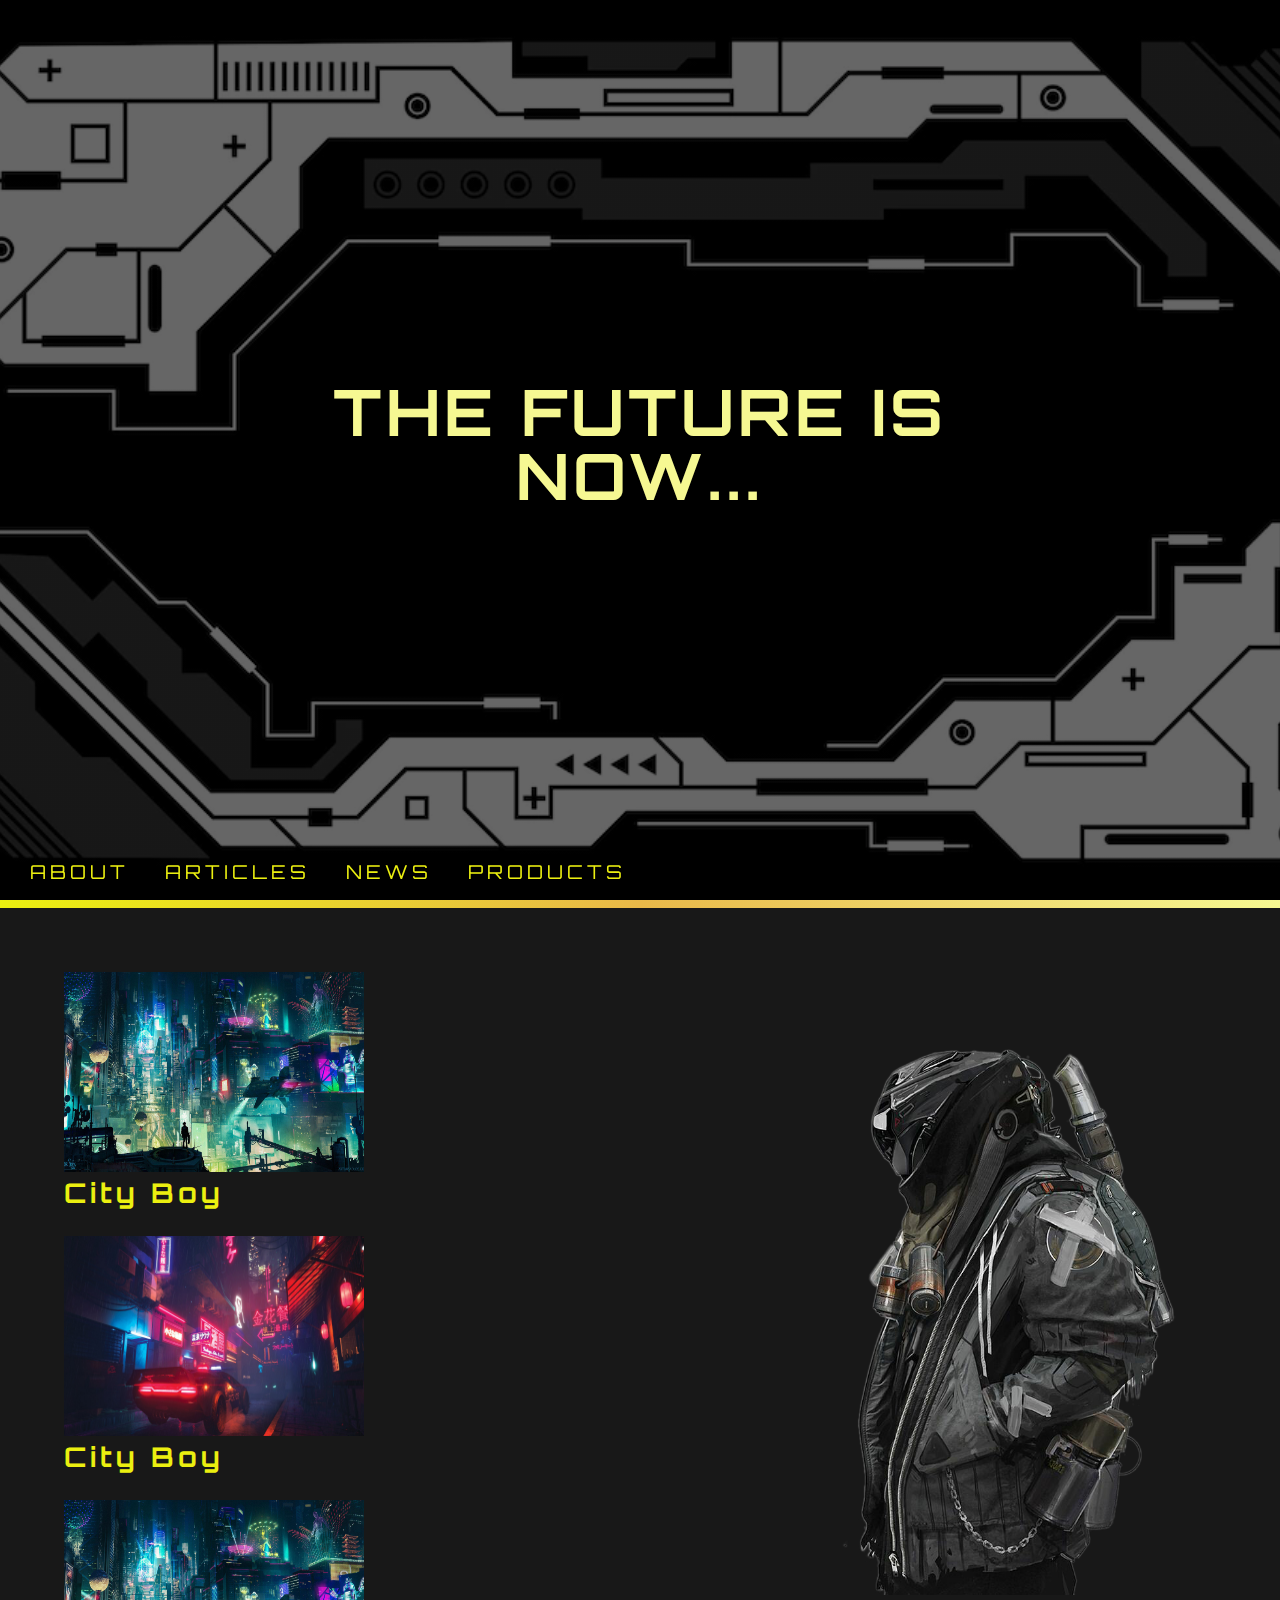
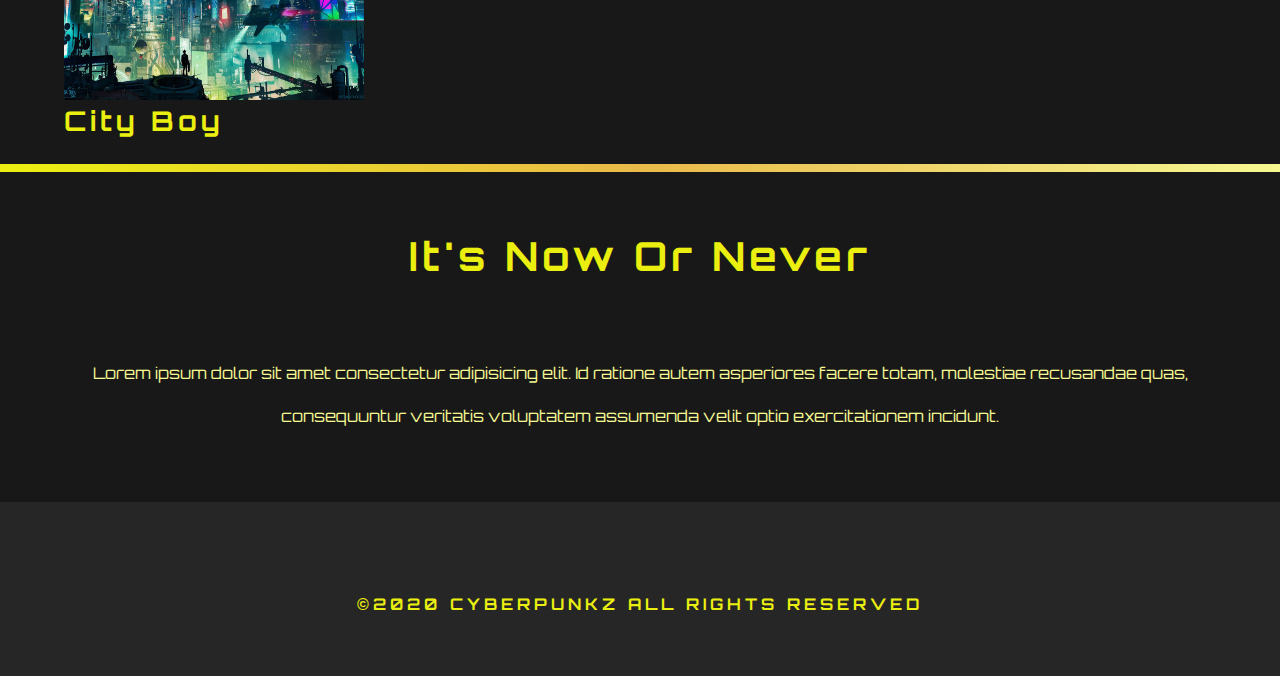
==== commit bc301ed8: "made some changes/added html pages" ====
--- a/html/index.html
+++ b/html/index.html
@@ -1,154 +1,154 @@
 <!DOCTYPE html>
 <html lang="en">
-  <head>
-    <meta charset="UTF-8" />
-    <meta http-equiv="X-UA-Compatible" content="IE=edge" />
-    <meta name="viewport" content="width=device-width, initial-scale=1.0" />
-    <title>2077</title>
-    <!-- font-awesome -->
-    <link
-      rel="stylesheet"
-      href="https://cdnjs.cloudflare.com/ajax/libs/font-awesome/6.2.0/css/all.min.css"
-      integrity="sha512-xh6O/CkQoPOWDdYTDqeRdPCVd1SpvCA9XXcUnZS2FmJNp1coAFzvtCN9BmamE+4aHK8yyUHUSCcJHgXloTyT2A=="
-      crossorigin="anonymous"
-      referrerpolicy="no-referrer"
-    />
-    <!-- stylesheet -->
-    <link rel="stylesheet" href="../css/style.css" />
-  </head>
-  <body>
-    <!-- NAVBAR -->
-    <!-- nav button -->
-    <span class="nav-btn" id="nav-btn">
-      <i class="fas fa-bars"></i>
-    </span>
-    <nav class="navbar" id="navbar">
-      <div class="navbar-header">
-        <span class="nav-close" id="nav-close">
-          <i class="fas fa-times"></i>
-        </span>
-      </div>
-      <ul class="nav-items">
-        <li class="nav-link">
-          <a href="news.html">News</a>
-        </li>
-        <li class="nav-link">
-          <a href="cyberware.html">Cyberware</a>
-        </li>
-        <li class="nav-link"><a href="about.html">About</a></li>
-        <li class="nav-link"><a href="products.html">Products</a></li>
-      </ul>
-    </nav>
-    <!-- HEADER -->
-    <header class="header">
-      <div class="banner">
-        <h1>The future is now...</h1>
-      </div>
-    </header>
-    <!-- end of header -->
-    <div class="content-divider"></div>
-    <!-- ARTICLES -->
-    <section class="scrolling-wrapper">
-      <div class="article-container">
-        <!-- first article -->
-        <article class="card" id="card1">
-          <img
-            class="article-img"
-            src="../images/cp-city.jpeg"
-            alt="city boy"
-          />
-          <!-- article content -->
-          <div class="article-content">
-            <h2>City boy</h2>
-            <p class="article-text">
-              Lorem ipsum dolor sit amet consectetur adipisicing elit. Velit
-              provident necessitatibus ea!
-            </p>
-          </div>
-        </article>
-        <!-- end of first article -->
-        <!-- second article -->
-        <article class="card" id="card2">
-          <img class="article-img" src="../images/CBcar.jpg" alt="city boy" />
-          <!-- article content -->
-          <div class="article-content">
-            <h2>City boy</h2>
-            <p class="article-text">
-              Lorem ipsum dolor sit amet consectetur adipisicing elit. Velit
-              provident necessitatibus ea!
-            </p>
-          </div>
-        </article>
-        <!-- end of second article -->
-        <!-- third article -->
-        <article class="card" id="card3">
-          <img
-            class="article-img"
-            src="../images/cp-city.jpeg"
-            alt="city boy"
-          />
-          <!-- article content -->
-          <div class="article-content">
-            <h2>City boy</h2>
-            <p class="article-text">
-              Lorem ipsum dolor sit amet consectetur adipisicing elit. Velit
-              provident necessitatibus ea!
-            </p>
-          </div>
-        </article>
-        <!-- end of third article -->
-      </div>
-      <!-- image -->
-      <div class="character-img">
-        <img
-          src="../images/cyberSteamPunk.png"
-          alt="cyberpunk steampunk character"
-        />
-      </div>
-    </section>
-    <!-- end of article section -->
-    <div class="content-divider"></div>
-    <!-- CYBERSECTION -->
-    <section class="cyber-section">
-      <div class="section-title">
-        <h2>It's now or never</h2>
-      </div>
-      <div class="underline"></div>
-      <div class="section-text">
-        <p class="section-para">
-          Lorem ipsum dolor sit amet consectetur adipisicing elit. Id ratione
-          autem asperiores facere totam, molestiae recusandae quas, consequuntur
-          veritatis voluptatem assumenda velit optio exercitationem incidunt.
-        </p>
-      </div>
-    </section>
-    <!-- FOOTER -->
-    <footer class="footer">
-      <div class="section-center">
-        <div class="social-icons">
-          <!-- #1 social icons -->
-          <a href="#" class="social-icon">
-            <i class="fab fa-facebook"></i>
-          </a>
-          <!-- end of #1 social icon -->
-          <!-- #2 social icons -->
-          <a href="#" class="social-icon">
-            <i class="fab fa-twitter"></i>
-          </a>
-          <!-- end of #2 social icon -->
-          <!-- #3 social icons -->
-          <a href="#" class="social-icon">
-            <i class="fab fa-instagram"></i>
-          </a>
-          <!-- end of #3 social icon -->
-        </div>
-        <h4 class="footer-text">
-          &copy;<span>2020</span>
-          <span class="company">cyberPunkz</span>
-          all rights reserved
-        </h4>
-      </div>
-    </footer>
-    <script src="../js/script.js" defer></script>
-  </body>
+	<head>
+		<meta charset="UTF-8" />
+		<meta http-equiv="X-UA-Compatible" content="IE=edge" />
+		<meta name="viewport" content="width=device-width, initial-scale=1.0" />
+		<title>2077</title>
+		<!-- font-awesome -->
+		<link
+			rel="stylesheet"
+			href="https://cdnjs.cloudflare.com/ajax/libs/font-awesome/6.2.0/css/all.min.css"
+			integrity="sha512-xh6O/CkQoPOWDdYTDqeRdPCVd1SpvCA9XXcUnZS2FmJNp1coAFzvtCN9BmamE+4aHK8yyUHUSCcJHgXloTyT2A=="
+			crossorigin="anonymous"
+			referrerpolicy="no-referrer"
+		/>
+		<!-- stylesheet -->
+		<link rel="stylesheet" href="../css/style.css" />
+	</head>
+	<body>
+		<!-- NAVBAR -->
+		<!-- nav button -->
+		<span class="nav-btn" id="nav-btn">
+			<i class="fas fa-bars"></i>
+		</span>
+		<nav class="navbar" id="navbar">
+			<div class="navbar-header">
+				<span class="nav-close" id="nav-close">
+					<i class="fas fa-times"></i>
+				</span>
+			</div>
+			<ul class="nav-items">
+				<li class="nav-link">
+					<a href="about.html">About</a>
+				</li>
+				<li class="nav-link">
+					<a href="articles.html">Articles</a>
+				</li>
+				<li class="nav-link"><a href="news.html">News</a></li>
+				<li class="nav-link"><a href="products.html">Products</a></li>
+			</ul>
+		</nav>
+		<!-- HEADER -->
+		<header class="header">
+			<div class="banner">
+				<h1>The future is now...</h1>
+			</div>
+		</header>
+		<!-- end of header -->
+		<div class="content-divider"></div>
+		<!-- ARTICLES -->
+		<section class="scrolling-wrapper">
+			<div class="article-container">
+				<!-- first article -->
+				<article class="card" id="card1">
+					<img
+						class="article-img"
+						src="../images/cp-city.jpeg"
+						alt="city boy"
+					/>
+					<!-- article content -->
+					<div class="article-content">
+						<h2>City boy</h2>
+						<p class="article-text">
+							Lorem ipsum dolor sit amet consectetur adipisicing elit. Velit
+							provident necessitatibus ea!
+						</p>
+					</div>
+				</article>
+				<!-- end of first article -->
+				<!-- second article -->
+				<article class="card" id="card2">
+					<img class="article-img" src="../images/CBcar.jpg" alt="city boy" />
+					<!-- article content -->
+					<div class="article-content">
+						<h2>City boy</h2>
+						<p class="article-text">
+							Lorem ipsum dolor sit amet consectetur adipisicing elit. Velit
+							provident necessitatibus ea!
+						</p>
+					</div>
+				</article>
+				<!-- end of second article -->
+				<!-- third article -->
+				<article class="card" id="card3">
+					<img
+						class="article-img"
+						src="../images/cp-city.jpeg"
+						alt="city boy"
+					/>
+					<!-- article content -->
+					<div class="article-content">
+						<h2>City boy</h2>
+						<p class="article-text">
+							Lorem ipsum dolor sit amet consectetur adipisicing elit. Velit
+							provident necessitatibus ea!
+						</p>
+					</div>
+				</article>
+				<!-- end of third article -->
+			</div>
+			<!-- image -->
+			<div class="character-img">
+				<img
+					src="../images/cyberSteamPunk.png"
+					alt="cyberpunk steampunk character"
+				/>
+			</div>
+		</section>
+		<!-- end of article section -->
+		<div class="content-divider"></div>
+		<!-- CYBERSECTION -->
+		<section class="cyber-section">
+			<div class="section-title">
+				<h2>It's now or never</h2>
+			</div>
+			<div class="underline"></div>
+			<div class="section-text">
+				<p class="section-para">
+					Lorem ipsum dolor sit amet consectetur adipisicing elit. Id ratione
+					autem asperiores facere totam, molestiae recusandae quas, consequuntur
+					veritatis voluptatem assumenda velit optio exercitationem incidunt.
+				</p>
+			</div>
+		</section>
+		<!-- FOOTER -->
+		<footer class="footer">
+			<div class="section-center">
+				<div class="social-icons">
+					<!-- #1 social icons -->
+					<a href="#" class="social-icon">
+						<i class="fab fa-facebook"></i>
+					</a>
+					<!-- end of #1 social icon -->
+					<!-- #2 social icons -->
+					<a href="#" class="social-icon">
+						<i class="fab fa-twitter"></i>
+					</a>
+					<!-- end of #2 social icon -->
+					<!-- #3 social icons -->
+					<a href="#" class="social-icon">
+						<i class="fab fa-instagram"></i>
+					</a>
+					<!-- end of #3 social icon -->
+				</div>
+				<h4 class="footer-text">
+					&copy;<span>2020</span>
+					<span class="company">cyberPunkz</span>
+					all rights reserved
+				</h4>
+			</div>
+		</footer>
+		<script src="../js/script.js" defer></script>
+	</body>
 </html>
--- a/css/style.css
+++ b/css/style.css
@@ -146,6 +146,20 @@
   max-width: 1170px;
 }
 
+/*============
+  ANIMATIONS
+ ============= */
+
+@-webkit-keyframes glow {
+  from {
+    text-shadow: 0 0 10px #fff, 0 0 20px #fff, 0 0 30px var(--clr-yellow), 0 0 40px var(--clr-yellow), 0 0 50px var(--clr-yellow), 0 0 60px var(--clr-yellow), 0 0 70px var(--clr-yellow);
+  }
+  
+  to {
+    text-shadow: 0 0 20px #fff, 0 0 30px var(--clr-yellowLight), 0 0 40px var(--clr-yellowLight), 0 0 50px var(--clr-yellowLight), 0 0 60px var(--clr-yellowLight), 0 0 70px var(--clr-yellowLight), 0 0 80px var(--clr-yellowLight);
+  }
+}
+
 /*==========
     NAVBAR
  =========== */
@@ -167,9 +181,10 @@
 .navbar {
   background: var(--clr-grey10);
   position: fixed;
+  max-height: 100vh;
   left: -2px;
   bottom: 0;
-  z-index: 2;
+  z-index: 1;
   box-shadow: 2px 0 2px rgba(0, 0, 0, 0.2);
   transform: translateX(-100%);
   transition: var(--transition);
@@ -197,6 +212,8 @@
 
 .nav-items {
   list-style-type: none;
+  margin-top: 0;
+  margin-bottom: 0;
 }
 
 .nav-link {
@@ -245,6 +262,8 @@
 }
 .header h1 {
   text-transform: uppercase;
+  animation: glow 1s ease-in-out infinite alternate;
+  color: var(--clr-yellowLight);
 }
 .banner {
   text-align: center;
@@ -387,21 +406,6 @@
   color: var(--clr-yellowLight);
 }
 
-.section-para {
-  animation: glow 1s ease-in-out infinite alternate;
-}
-
-@-webkit-keyframes glow {
-  from {
-    text-shadow: 0 0 10px #fff, 0 0 20px #fff, 0 0 30px var(--clr-yellow), 0 0 40px var(--clr-yellow), 0 0 50px var(--clr-yellow), 0 0 60px var(--clr-yellow), 0 0 70px var(--clr-yellow);
-  }
-  
-  to {
-    text-shadow: 0 0 20px #fff, 0 0 30px var(--clr-yellowLight), 0 0 40px var(--clr-yellowLight), 0 0 50px var(--clr-yellowLight), 0 0 60px var(--clr-yellowLight), 0 0 70px var(--clr-yellowLight), 0 0 80px var(--clr-yellowLight);
-  }
-}
-
-
 /*==========
     FOOTER
  =========== */
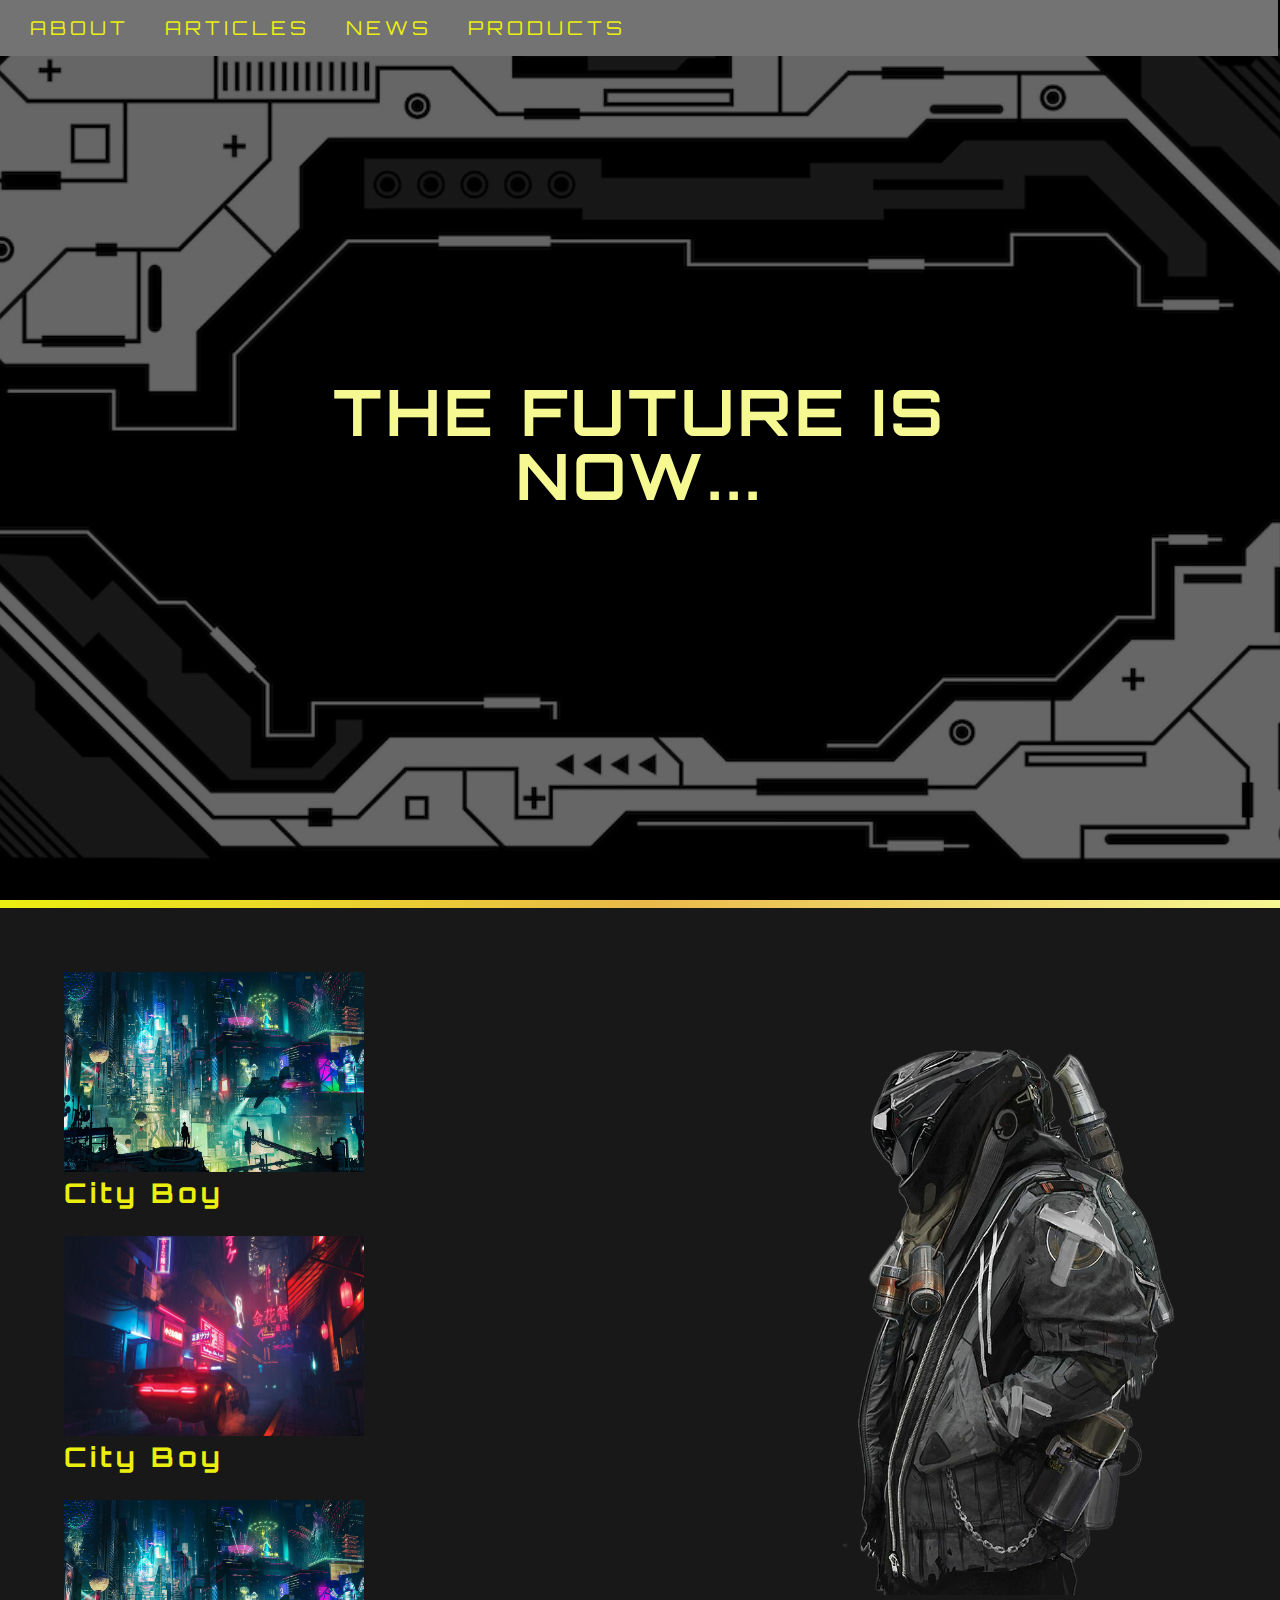
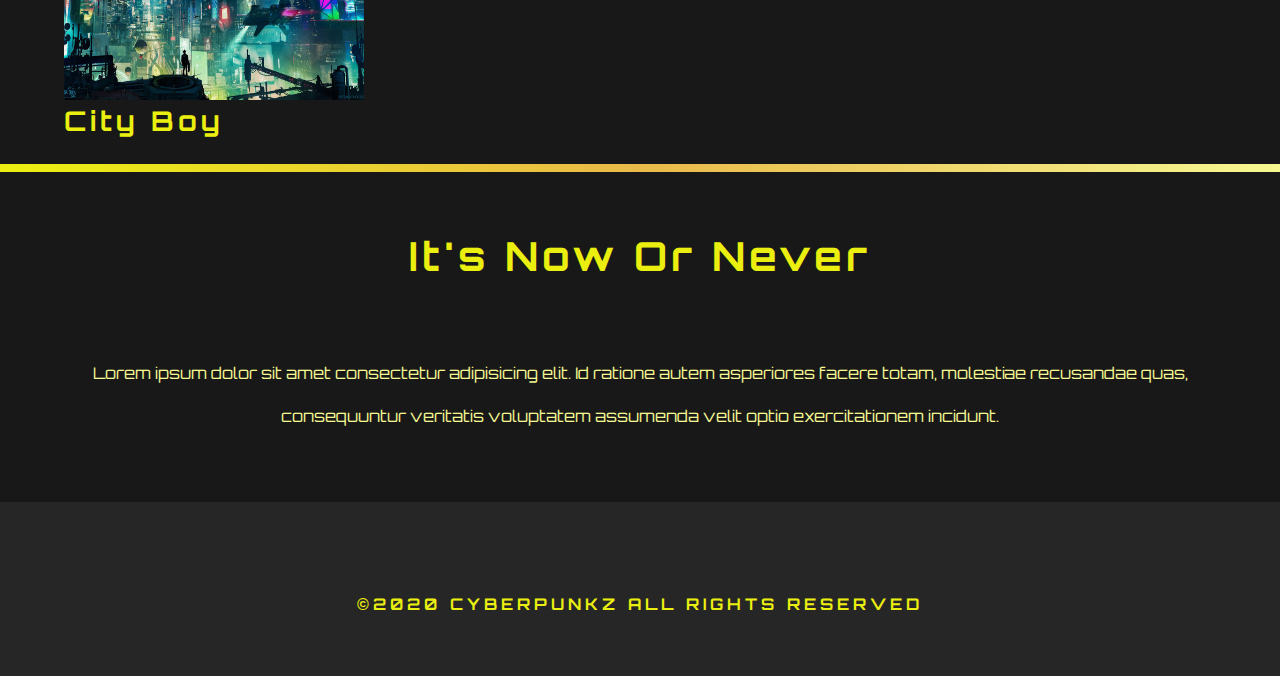
==== commit 649c5721: "added sign up page...will add functionality later" ====
--- a/html/index.html
+++ b/html/index.html
@@ -5,6 +5,7 @@
 		<meta http-equiv="X-UA-Compatible" content="IE=edge" />
 		<meta name="viewport" content="width=device-width, initial-scale=1.0" />
 		<title>2077</title>
+		<link rel="icon" type="image/x-icon" href="../images/favicon.png" />
 		<!-- font-awesome -->
 		<link
 			rel="stylesheet"
@@ -35,12 +36,16 @@
 				<li class="nav-link">
 					<a href="articles.html">Articles</a>
 				</li>
-				<li class="nav-link"><a href="news.html">News</a></li>
-				<li class="nav-link"><a href="products.html">Products</a></li>
+				<li class="nav-link">
+					<a href="news.html">News</a>
+				</li>
+				<li class="nav-link">
+					<a href="products.html">Products</a>
+				</li>
 			</ul>
 		</nav>
 		<!-- HEADER -->
-		<header class="header">
+		<header class="header index-header">
 			<div class="banner">
 				<h1>The future is now...</h1>
 			</div>
--- a/css/style.css
+++ b/css/style.css
@@ -26,6 +26,8 @@
   --transition: all 0.3s linear;
   --spacing: 0.25rem;
   --radius: 0.5rem;
+  --shadow: 2px 0 2px rgba(0, 0, 0, 0.2);
+
 }
 
 /*=================
@@ -120,6 +122,25 @@
     line-height: 1;
   }
 }
+/* full-width input fields*/
+input[type=text], input[type=password] {
+  width:100%;
+  padding: 0.8rem;
+  margin: 0.2rem 0 1.3rem 0;
+  display: inline-block;
+  border: none;
+  background: var(--clr-grey1);
+}
+
+input[type=text]:focus, input[type=password]:focus {
+  background-color:var(--clr-grey10);
+  outline: none;
+}
+
+hr {
+  border: 1px solid var(--clr-grey10);
+  margin-bottom: 1.5rem;
+}
 
 /* clearfix */
 .clearfix::after,
@@ -145,6 +166,72 @@
   margin: 0 auto;
   max-width: 1170px;
 }
+
+.container {
+  padding: 1rem;
+}
+
+/* header global styles */
+.header{
+  min-height: 100vh;
+  background: linear-gradient(rgba(0, 0, 0, 0.6), rgba(0, 0, 0, 0.6)),
+  url("../images/cp-city.jpeg") center/cover no-repeat fixed;
+  position: relative;
+  overflow-x: hidden;
+}
+
+.header h1 {
+  text-transform: uppercase;
+  animation: glow 1s ease-in-out infinite alternate;
+  color: var(--clr-yellowLight);
+}
+
+.banner {
+  text-align: center;
+  position: absolute;
+  top: 50%;
+  left: 50%;
+  transform: translate(-50%, -50%);
+}
+/* end of header global styles */
+
+/* button global styles */
+.btn {
+  padding: 1rem;
+  margin: 2rem;
+  font-family: var(--ff-primary);
+  border: none;
+  border-radius: 10%;
+  background: var(--clr-yellow);
+  color: var(--clr-yellowDark);
+  cursor: pointer;
+  text-transform: capitalize;
+  transition: var(--transition);
+  box-shadow: var(--shadow);
+}
+
+.btn:hover {
+  background: var(--clr-yellowDark);
+  color: var(--clr-yellowLight);
+  opacity: 1;
+}
+
+.cancelbtn {
+  padding: 0.7rem 1.4rem;
+  background-color: #bb2525;
+}
+
+.cancelbtn, .signupbtn {
+  float:left;
+  width: 50%;
+}
+
+@media screen and (max-width: 300px) {
+  .cancelbtn, .signupbtn {
+    width: 100%;
+  }
+}
+/* end of button global styles */
 
 /*============
   ANIMATIONS
@@ -179,11 +266,12 @@
 }
 
 .navbar {
-  background: var(--clr-grey10);
+  background: var(--clr-grey5);
   position: fixed;
-  max-height: 100vh;
+  height: 100%;
   left: -2px;
   bottom: 0;
+  top: 0;
   z-index: 1;
   box-shadow: 2px 0 2px rgba(0, 0, 0, 0.2);
   transform: translateX(-100%);
@@ -235,10 +323,11 @@
 	.navbar {
   display: flex;
   flex-wrap: nowrap;
-	background: transparent;
-	max-height: fit-content;
+	height: fit-content;
+  width: 100vw;
 	transform: none;
   box-shadow: none;
+  background: var(--clr-grey5);
 }
 .nav-link{
   font-size: 1.2rem;
@@ -253,25 +342,14 @@
 /*==========
     HEADER
  =========== */
-.header {
+.header.index-header {
   min-height: 100vh;
   background: linear-gradient(rgba(0, 0, 0, 0.6), rgba(0, 0, 0, 0.6)),
     url("../images/cyberpunk.webp") center/cover no-repeat fixed;
   position: relative;
   overflow-x: hidden;
 }
-.header h1 {
-  text-transform: uppercase;
-  animation: glow 1s ease-in-out infinite alternate;
-  color: var(--clr-yellowLight);
-}
-.banner {
-  text-align: center;
-  position: absolute;
-  top: 50%;
-  left: 50%;
-  transform: translate(-50%, -50%);
-}
+
 
 /*===========
     ARTICLES
@@ -283,12 +361,10 @@
   scrollbar-width: none;
   -webkit-overflow-scrolling: touch;
   -ms-overflow-style: none;
-  /* margin: 1rem; */
   padding: 2rem;
 }
 
 .scrolling-wrapper::-webkit-scrollbar {
-  /* display: none; */
   height: 00.5rem;
 }
 
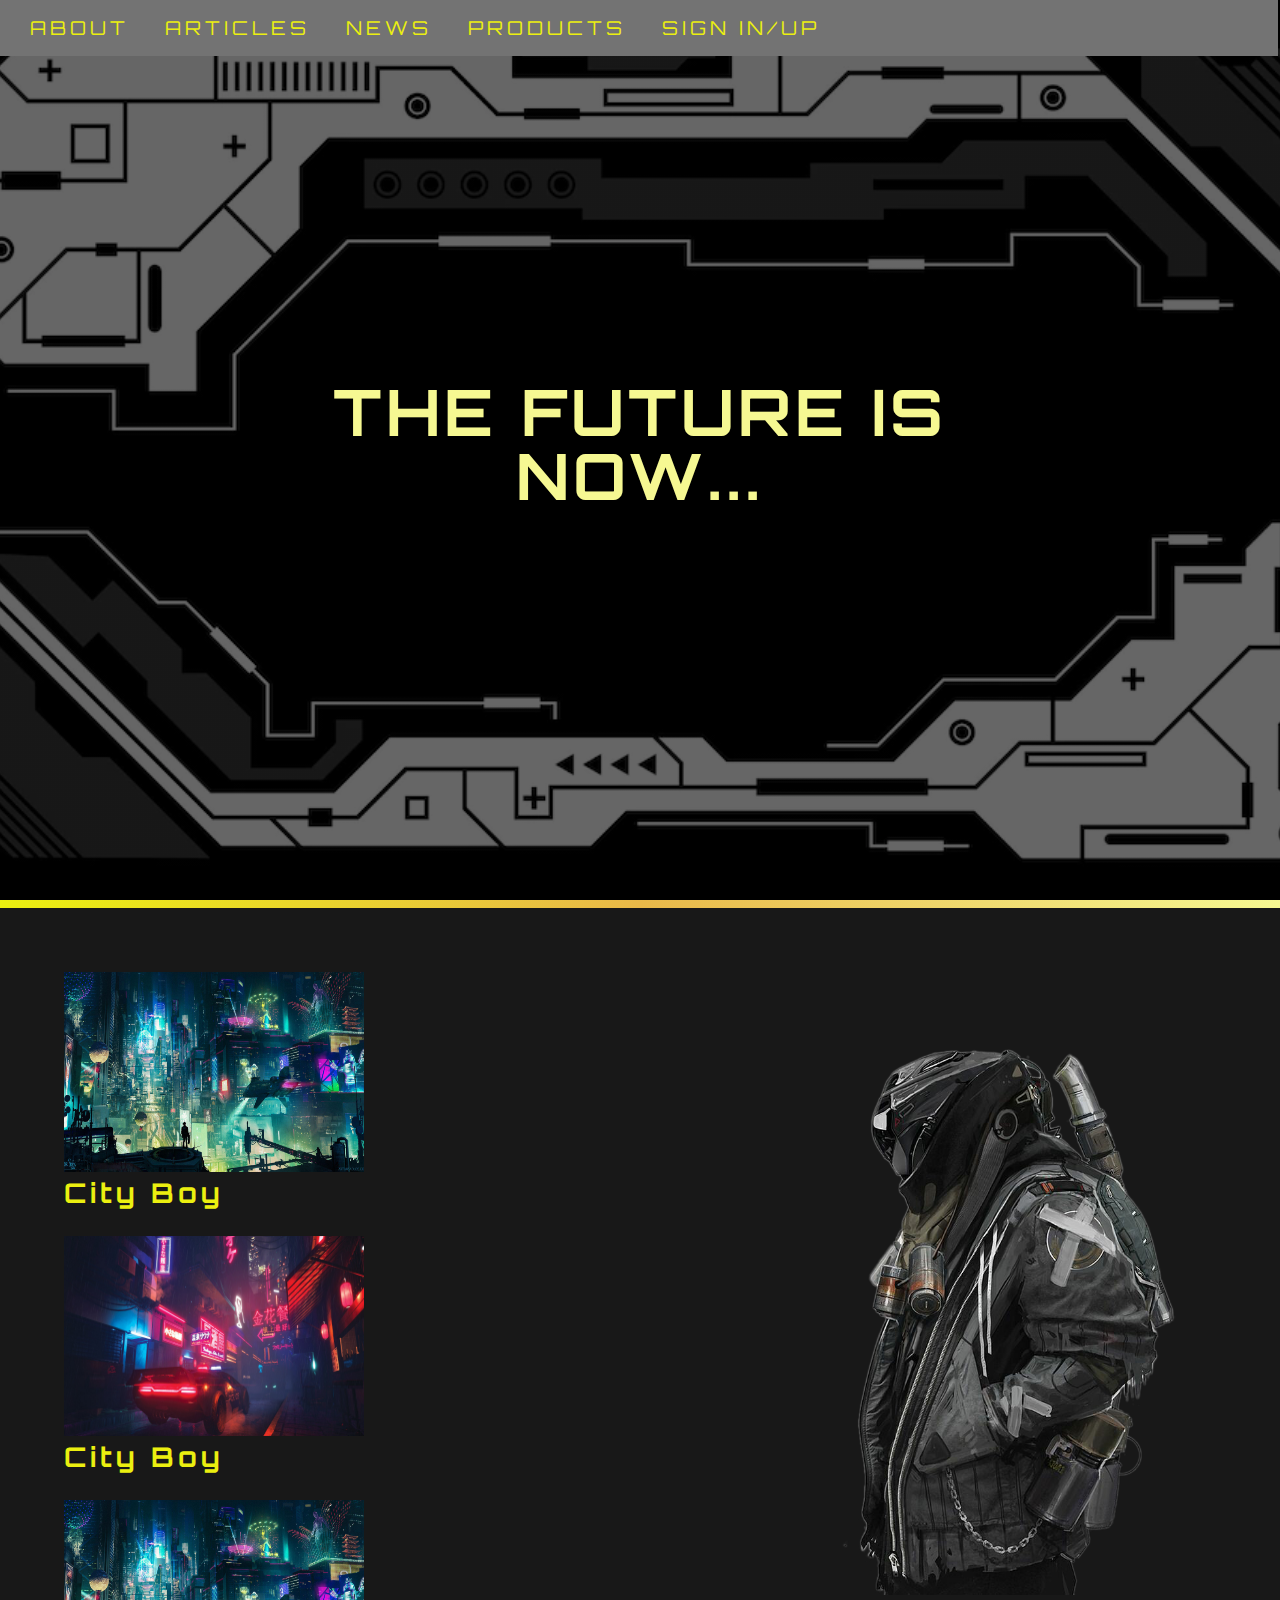
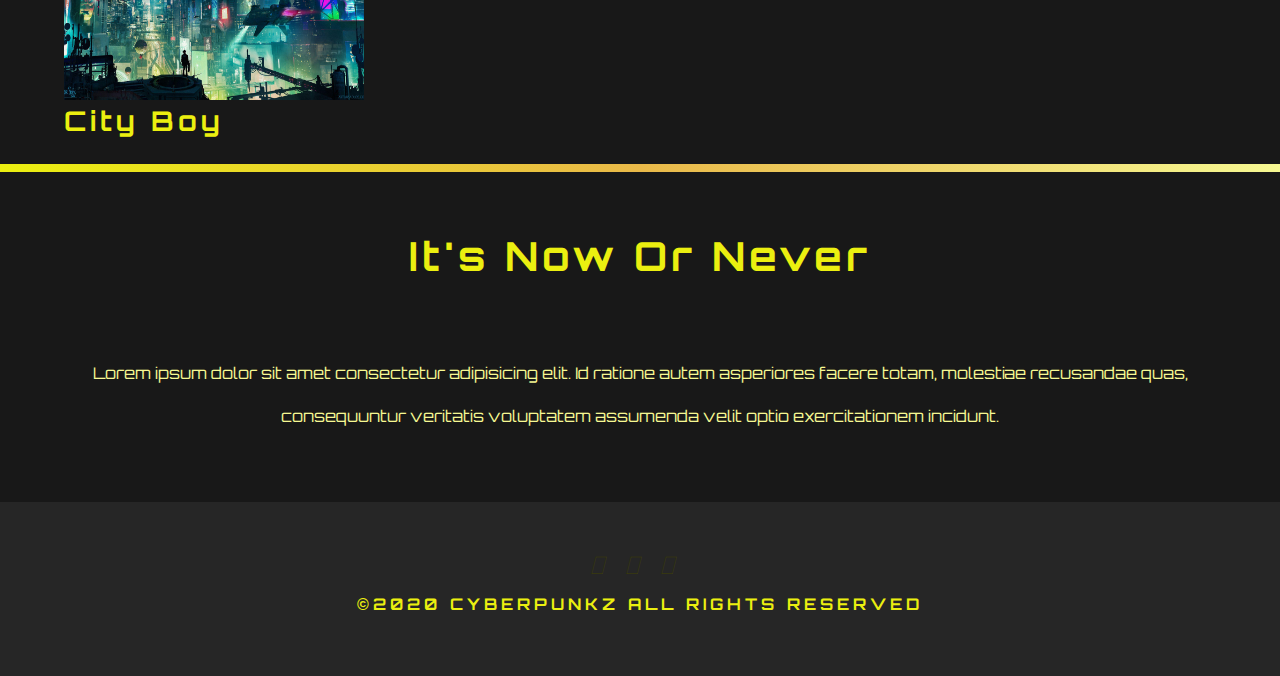
==== commit ded0dcb4: "made changes to navbar edited looks and responsiveness of certain pages" ====
--- a/html/index.html
+++ b/html/index.html
@@ -1,159 +1,170 @@
 <!DOCTYPE html>
 <html lang="en">
-	<head>
-		<meta charset="UTF-8" />
-		<meta http-equiv="X-UA-Compatible" content="IE=edge" />
-		<meta name="viewport" content="width=device-width, initial-scale=1.0" />
-		<title>2077</title>
-		<link rel="icon" type="image/x-icon" href="../images/favicon.png" />
-		<!-- font-awesome -->
-		<link
-			rel="stylesheet"
-			href="https://cdnjs.cloudflare.com/ajax/libs/font-awesome/6.2.0/css/all.min.css"
-			integrity="sha512-xh6O/CkQoPOWDdYTDqeRdPCVd1SpvCA9XXcUnZS2FmJNp1coAFzvtCN9BmamE+4aHK8yyUHUSCcJHgXloTyT2A=="
-			crossorigin="anonymous"
-			referrerpolicy="no-referrer"
-		/>
-		<!-- stylesheet -->
-		<link rel="stylesheet" href="../css/style.css" />
-	</head>
-	<body>
-		<!-- NAVBAR -->
-		<!-- nav button -->
-		<span class="nav-btn" id="nav-btn">
-			<i class="fas fa-bars"></i>
-		</span>
-		<nav class="navbar" id="navbar">
-			<div class="navbar-header">
-				<span class="nav-close" id="nav-close">
-					<i class="fas fa-times"></i>
-				</span>
-			</div>
-			<ul class="nav-items">
-				<li class="nav-link">
-					<a href="about.html">About</a>
-				</li>
-				<li class="nav-link">
-					<a href="articles.html">Articles</a>
-				</li>
-				<li class="nav-link">
-					<a href="news.html">News</a>
-				</li>
-				<li class="nav-link">
-					<a href="products.html">Products</a>
-				</li>
-			</ul>
-		</nav>
-		<!-- HEADER -->
-		<header class="header index-header">
-			<div class="banner">
-				<h1>The future is now...</h1>
-			</div>
-		</header>
-		<!-- end of header -->
-		<div class="content-divider"></div>
-		<!-- ARTICLES -->
-		<section class="scrolling-wrapper">
-			<div class="article-container">
-				<!-- first article -->
-				<article class="card" id="card1">
-					<img
-						class="article-img"
-						src="../images/cp-city.jpeg"
-						alt="city boy"
-					/>
-					<!-- article content -->
-					<div class="article-content">
-						<h2>City boy</h2>
-						<p class="article-text">
-							Lorem ipsum dolor sit amet consectetur adipisicing elit. Velit
-							provident necessitatibus ea!
-						</p>
-					</div>
-				</article>
-				<!-- end of first article -->
-				<!-- second article -->
-				<article class="card" id="card2">
-					<img class="article-img" src="../images/CBcar.jpg" alt="city boy" />
-					<!-- article content -->
-					<div class="article-content">
-						<h2>City boy</h2>
-						<p class="article-text">
-							Lorem ipsum dolor sit amet consectetur adipisicing elit. Velit
-							provident necessitatibus ea!
-						</p>
-					</div>
-				</article>
-				<!-- end of second article -->
-				<!-- third article -->
-				<article class="card" id="card3">
-					<img
-						class="article-img"
-						src="../images/cp-city.jpeg"
-						alt="city boy"
-					/>
-					<!-- article content -->
-					<div class="article-content">
-						<h2>City boy</h2>
-						<p class="article-text">
-							Lorem ipsum dolor sit amet consectetur adipisicing elit. Velit
-							provident necessitatibus ea!
-						</p>
-					</div>
-				</article>
-				<!-- end of third article -->
-			</div>
-			<!-- image -->
-			<div class="character-img">
-				<img
-					src="../images/cyberSteamPunk.png"
-					alt="cyberpunk steampunk character"
-				/>
-			</div>
-		</section>
-		<!-- end of article section -->
-		<div class="content-divider"></div>
-		<!-- CYBERSECTION -->
-		<section class="cyber-section">
-			<div class="section-title">
-				<h2>It's now or never</h2>
-			</div>
-			<div class="underline"></div>
-			<div class="section-text">
-				<p class="section-para">
-					Lorem ipsum dolor sit amet consectetur adipisicing elit. Id ratione
-					autem asperiores facere totam, molestiae recusandae quas, consequuntur
-					veritatis voluptatem assumenda velit optio exercitationem incidunt.
-				</p>
-			</div>
-		</section>
-		<!-- FOOTER -->
-		<footer class="footer">
-			<div class="section-center">
-				<div class="social-icons">
-					<!-- #1 social icons -->
-					<a href="#" class="social-icon">
-						<i class="fab fa-facebook"></i>
-					</a>
-					<!-- end of #1 social icon -->
-					<!-- #2 social icons -->
-					<a href="#" class="social-icon">
-						<i class="fab fa-twitter"></i>
-					</a>
-					<!-- end of #2 social icon -->
-					<!-- #3 social icons -->
-					<a href="#" class="social-icon">
-						<i class="fab fa-instagram"></i>
-					</a>
-					<!-- end of #3 social icon -->
-				</div>
-				<h4 class="footer-text">
-					&copy;<span>2020</span>
-					<span class="company">cyberPunkz</span>
-					all rights reserved
-				</h4>
-			</div>
-		</footer>
-		<script src="../js/script.js" defer></script>
-	</body>
+  <head>
+    <meta charset="UTF-8" />
+    <meta http-equiv="X-UA-Compatible" content="IE=edge" />
+    <meta name="viewport" content="width=device-width, initial-scale=1.0" />
+    <title>2077</title>
+    <!-- favicon -->
+    <link rel="icon" type="image/x-icon" href="../images/favicon.png" />
+    <!-- icon library -->
+    <link
+      rel="stylesheet"
+      href="https://cdnjs.cloudflare.com/ajax/libs/font-awesome/4.7.0/css/font-awesome.min.css"
+    />
+    <!-- font-awesome -->
+    <link
+      rel="stylesheet"
+      href="https://cdnjs.cloudflare.com/ajax/libs/font-awesome/6.2.0/css/all.min.css"
+      integrity="sha512-xh6O/CkQoPOWDdYTDqeRdPCVd1SpvCA9XXcUnZS2FmJNp1coAFzvtCN9BmamE+4aHK8yyUHUSCcJHgXloTyT2A=="
+      crossorigin="anonymous"
+      referrerpolicy="no-referrer"
+    />
+    <!-- stylesheet -->
+    <link rel="stylesheet" href="../css/style.css" />
+  </head>
+  <body>
+    <!-- NAVBAR -->
+    <!-- nav button -->
+    <span class="nav-btn" id="nav-btn">
+      <i class="fas fa-bars"></i>
+    </span>
+    <!-- end of nav button -->
+    <nav class="navbar" id="navbar">
+      <div class="navbar-header">
+        <span class="nav-close" id="nav-close">
+          <i class="fas fa-times"></i>
+        </span>
+      </div>
+      <ul class="nav-items">
+        <a href="about.html">
+          <li class="nav-link">About</li>
+        </a>
+        <a href="articles.html">
+          <li class="nav-link">Articles</li>
+        </a>
+        <a href="news.html">
+          <li class="nav-link">News</li>
+        </a>
+        <a href="products.html">
+          <li class="nav-link">Products</li>
+        </a>
+        <a href="signup.html">
+          <li class="nav-link">Sign in/Up</li>
+        </a>
+      </ul>
+    </nav>
+    <!-- end of navbar -->
+    <!-- HEADER -->
+    <header class="header index-header">
+      <div class="banner">
+        <h1>The future is now...</h1>
+      </div>
+    </header>
+    <!-- end of header -->
+    <div class="content-divider"></div>
+    <!-- ARTICLES -->
+    <section class="scrolling-wrapper">
+      <div class="article-container">
+        <!-- first article -->
+        <article class="card" id="card1">
+          <img
+            class="article-img"
+            src="../images/cp-city.jpeg"
+            alt="city boy"
+          />
+          <!-- article content -->
+          <div class="article-content">
+            <h2>City boy</h2>
+            <p class="article-text">
+              Lorem ipsum dolor sit amet consectetur adipisicing elit. Velit
+              provident necessitatibus ea!
+            </p>
+          </div>
+        </article>
+        <!-- end of first article -->
+        <!-- second article -->
+        <article class="card" id="card2">
+          <img class="article-img" src="../images/CBcar.jpg" alt="city boy" />
+          <!-- article content -->
+          <div class="article-content">
+            <h2>City boy</h2>
+            <p class="article-text">
+              Lorem ipsum dolor sit amet consectetur adipisicing elit. Velit
+              provident necessitatibus ea!
+            </p>
+          </div>
+        </article>
+        <!-- end of second article -->
+        <!-- third article -->
+        <article class="card" id="card3">
+          <img
+            class="article-img"
+            src="../images/cp-city.jpeg"
+            alt="city boy"
+          />
+          <!-- article content -->
+          <div class="article-content">
+            <h2>City boy</h2>
+            <p class="article-text">
+              Lorem ipsum dolor sit amet consectetur adipisicing elit. Velit
+              provident necessitatibus ea!
+            </p>
+          </div>
+        </article>
+        <!-- end of third article -->
+      </div>
+      <!-- image -->
+      <div class="character-img">
+        <img
+          src="../images/cyberSteamPunk.png"
+          alt="cyberpunk steampunk character"
+        />
+      </div>
+    </section>
+    <!-- end of article section -->
+    <div class="content-divider"></div>
+    <!-- CYBERSECTION -->
+    <section class="cyber-section">
+      <div class="section-title">
+        <h2>It's now or never</h2>
+      </div>
+      <div class="underline"></div>
+      <div class="section-text">
+        <p class="section-para">
+          Lorem ipsum dolor sit amet consectetur adipisicing elit. Id ratione
+          autem asperiores facere totam, molestiae recusandae quas, consequuntur
+          veritatis voluptatem assumenda velit optio exercitationem incidunt.
+        </p>
+      </div>
+    </section>
+    <!-- FOOTER -->
+    <footer class="footer">
+      <div class="section-center">
+        <div class="social-icons">
+          <!-- #1 social icons -->
+          <a href="#" class="social-icon">
+            <i class="fab fa-facebook"></i>
+          </a>
+          <!-- end of #1 social icon -->
+          <!-- #2 social icons -->
+          <a href="#" class="social-icon">
+            <i class="fab fa-twitter"></i>
+          </a>
+          <!-- end of #2 social icon -->
+          <!-- #3 social icons -->
+          <a href="#" class="social-icon">
+            <i class="fab fa-instagram"></i>
+          </a>
+          <!-- end of #3 social icon -->
+        </div>
+        <h4 class="footer-text">
+          &copy;<span>2020</span>
+          <span class="company">cyberPunkz</span>
+          all rights reserved
+        </h4>
+      </div>
+    </footer>
+    <script src="../js/script.js" defer></script>
+  </body>
 </html>
--- a/css/style.css
+++ b/css/style.css
@@ -47,6 +47,7 @@
   font-size: 2rem;
 }
 
+/* element global styles */
 a {
   text-decoration: none;
   color: var(--clr-yellow);
@@ -59,6 +60,7 @@
 
 img {
   width: 100%;
+  height: 100%;
   display: block;
 }
 
@@ -122,25 +124,7 @@
     line-height: 1;
   }
 }
-/* full-width input fields*/
-input[type=text], input[type=password] {
-  width:100%;
-  padding: 0.8rem;
-  margin: 0.2rem 0 1.3rem 0;
-  display: inline-block;
-  border: none;
-  background: var(--clr-grey1);
-}
-
-input[type=text]:focus, input[type=password]:focus {
-  background-color:var(--clr-grey10);
-  outline: none;
-}
-
-hr {
-  border: 1px solid var(--clr-grey10);
-  margin-bottom: 1.5rem;
-}
+/* end of element styles */
 
 /* clearfix */
 .clearfix::after,
@@ -150,6 +134,7 @@
 	display: table;
 }
 
+/* container styles */
 .content-divider {
 	height: 0.5rem;
 	background: linear-gradient(
@@ -165,24 +150,53 @@
   width: 85vw;
   margin: 0 auto;
   max-width: 1170px;
+  text-align: center;
 }
 
 .container {
+  display: grid;
+  grid-template-columns: repeat(1,1fr);
+  grid-template-rows: repeat(1, 1fr);
+  text-align: center;
+  text-transform: capitalize;
   padding: 1rem;
 }
+
+.cyber-section{
+	margin: 2rem;
+}
+
+.section-title h2{
+	padding: 2rem;
+	text-align: center;
+}
+
+.section-text p{
+	padding: 2rem;
+	text-align: center;
+	line-height: 2.7rem;
+  color: var(--clr-yellowLight);
+}
+
+.card {
+  background: var(--clr-yellowDark);
+  position: relative;
+  height: 200px;
+  width: 300px;
+  margin: 0.7rem;
+}
+/* end of container/section */
 
 /* header global styles */
 .header{
   min-height: 100vh;
-  background: linear-gradient(rgba(0, 0, 0, 0.6), rgba(0, 0, 0, 0.6)),
-  url("../images/cp-city.jpeg") center/cover no-repeat fixed;
   position: relative;
   overflow-x: hidden;
 }
 
 .header h1 {
   text-transform: uppercase;
-  animation: glow 1s ease-in-out infinite alternate;
+  animation: glow 3s ease-in-out infinite alternate;
   color: var(--clr-yellowLight);
 }
 
@@ -203,11 +217,13 @@
   border: none;
   border-radius: 10%;
   background: var(--clr-yellow);
-  color: var(--clr-yellowDark);
+  color: var(--clr-grey10);
   cursor: pointer;
   text-transform: capitalize;
   transition: var(--transition);
   box-shadow: var(--shadow);
+  font-size: 0.65em;
+  font-weight: bold;
 }
 
 .btn:hover {
@@ -221,9 +237,15 @@
   background-color: #bb2525;
 }
 
+.signupbtn{
+  padding: 0.7rem 1.4rem;
+  background-color: #32CD32;
+}
+
 .cancelbtn, .signupbtn {
-  float:left;
-  width: 50%;
+  border: none;
+  border-radius: 10px;
+  width: 100%;
 }
 
 @media screen and (max-width: 300px) {
@@ -233,17 +255,95 @@
 }
 /* end of button global styles */
 
+/* scrollbar styles */
+/* main scrollbar */
+::-webkit-scrollbar {
+  width: 10px;
+}
+
+/* Track */
+::-webkit-scrollbar-track {
+  background: none;
+}
+
+::-webkit-scrollbar-thumb {
+  background: var(--clr-yellowDark);
+    border-radius: 10px;
+}
+
+.scrolling-wrapper {
+  overflow-x: scroll;
+  scrollbar-width: none;
+  -webkit-overflow-scrolling: touch;
+  -ms-overflow-style: none;
+  padding: 2rem;
+}
+
+.scrolling-wrapper::-webkit-scrollbar {
+  height: 00.5rem;
+}
+
+.scrolling-wrapper::-webkit-scrollbar-thumb{
+  background: linear-gradient(
+    to left,
+		var(--clr-pinkLight),
+		#e9b949,
+		var(--clr-pink)
+    );
+    border-radius: 10px;
+}
+
+.styled-scrollbars::-webkit-scrollbar-track {
+  background: none;
+}
+/* end of scrollbar styles */
+
+/* form styles */
+input[type=text], input[type=password] {
+  width:100%;
+  padding: 0.8rem;
+  margin: 0.2rem 0 1.3rem 0;
+  display: inline-block;
+  border: none;
+  background: none;
+}
+
+input[type=text]:focus, input[type=password]:focus {
+  background-color:var(--clr-yellowLight);
+  outline: none;
+  box-shadow: var(--shadow);
+}
+
+input[type=checkbox] {
+  margin-right: 1rem;
+}
+
+.form-control {
+  margin: 0;
+  fill: none;
+  background: transparent;
+  border: none;
+  border-radius: 10px;
+  font-family: var(--ff-primary);
+  color: var(--clr-grey10);
+  box-shadow: 0px 5px 10px rgba(238, 255, 0, 0.096);
+  transition: var(--transition);
+}
+
+.form-label {
+  color: var(--clr-yellowLight);
+}
 /*============
   ANIMATIONS
  ============= */
 
 @-webkit-keyframes glow {
   from {
-    text-shadow: 0 0 10px #fff, 0 0 20px #fff, 0 0 30px var(--clr-yellow), 0 0 40px var(--clr-yellow), 0 0 50px var(--clr-yellow), 0 0 60px var(--clr-yellow), 0 0 70px var(--clr-yellow);
+    text-shadow: 0 0 10px #fff, 0 0 20px #fff, 0 0 30px var(--clr-yellowDark), 0 0 40px var(--clr-yellowDark), 0 0 50px var(--clr-yellowDark), 0 0 60px var(--clr-yellowDark), 0 0 70px var(--clr-yellowDark);
   }
   
   to {
-    text-shadow: 0 0 20px #fff, 0 0 30px var(--clr-yellowLight), 0 0 40px var(--clr-yellowLight), 0 0 50px var(--clr-yellowLight), 0 0 60px var(--clr-yellowLight), 0 0 70px var(--clr-yellowLight), 0 0 80px var(--clr-yellowLight);
+    text-shadow: 0 0 20px #fff, 0 0 20px var(--clr-yellow), 0 0 30px var(--clr-yellow), 0 0 40px var(--clr-yellow), 0 0 60px var(--clr-yellow), 0 0 60px var(--clr-yellow), 0 0 70px var(--clr-yellow);
   }
 }
 
@@ -319,7 +419,11 @@
   padding-left: 1.5rem;
   border-left: 0.25rem solid var(--clr-pink);
 }
-@media screen and (min-width: 768px) {
+
+.nav-link:hover a {
+  color: var(--clr-yellowLight);
+}
+@media screen and (min-width: 868px) {
 	.navbar {
   display: flex;
   flex-wrap: nowrap;
@@ -340,47 +444,28 @@
 }
 }
 /*==========
-    HEADER
+  HEADERS
  =========== */
-.header.index-header {
-  min-height: 100vh;
+
+
+.index-header{
   background: linear-gradient(rgba(0, 0, 0, 0.6), rgba(0, 0, 0, 0.6)),
     url("../images/cyberpunk.webp") center/cover no-repeat fixed;
-  position: relative;
-  overflow-x: hidden;
-}
-
-
-/*===========
-    ARTICLES
- ============ */
-
-/* scrollbar customization */
-.scrolling-wrapper {
-  overflow-x: scroll;
-  scrollbar-width: none;
-  -webkit-overflow-scrolling: touch;
-  -ms-overflow-style: none;
-  padding: 2rem;
-}
-
-.scrolling-wrapper::-webkit-scrollbar {
-  height: 00.5rem;
-}
-
-.scrolling-wrapper::-webkit-scrollbar-thumb{
-  background: linear-gradient(
-    to left,
-		var(--clr-pinkLight),
-		#e9b949,
-		var(--clr-pink)
-    );
-    border-radius: 10px;
-}
-
-.styled-scrollbars::-webkit-scrollbar-track {
-  background: none;
-}
+}
+
+.about-header {
+  background: linear-gradient(rgba(0, 0, 0, 0.6), rgba(0, 0, 0, 0.6)),
+  url("../images/DALL·EcyberpunkCity1.png") center/cover no-repeat fixed;
+}
+
+.signup-header {
+  background: linear-gradient(rgba(0, 0, 0, 0.6), rgba(0, 0, 0, 0.6)),
+  url("../images/DALL·EhumanCyborg1.png") center/cover no-repeat fixed;
+}
+
+/*==============
+  HOME: ARTICLES
+ =============== */
 
 /* article customization */
 .article-container{
@@ -388,13 +473,6 @@
 grid-template-columns: repeat(3, 1fr);
 }
 
-.card {
-  background: var(--clr-yellowDark);
-  position: relative;
-  height: 200px;
-  width: 300px;
-  margin: 0.7rem;
-}
 
 .card img {
   max-width: 300px;
@@ -414,7 +492,6 @@
   right: 0;
   background: rgba(245, 253, 0, 0.6);
   visibility: hidden;
-  /* transition: opacity 0.2s, visibility 0.2s; */
   padding: 0.25rem;
   color: var(--clr-yellowDark);
   height: 100%;
@@ -463,27 +540,51 @@
   }
 }
 
-/*===============
-    CYBERSECTION
- ================ */
-.cyber-section{
-	margin: 2rem;
-}
-
-.section-title h2{
-	padding: 2rem;
-	text-align: center;
-}
-
-.section-text p{
-	padding: 2rem;
-	text-align: center;
-	line-height: 2.7rem;
-  color: var(--clr-yellowLight);
-}
-
 /*==========
-    FOOTER
+  ABOUT PAGE
+ =========== */
+.img-container {
+  display: flex;
+  justify-content: center;
+  overflow: hidden;
+}
+
+.about-img {
+  width: 400px;
+}
+
+.about-container{
+  padding-top: 2rem;
+}
+
+.about-text p {
+  color: var(--clr-yellowLight);
+}
+
+@media screen and (min-width: 868px) {
+  .about-text p {
+    font-size: 1.7rem;
+  }
+}
+/*============
+  SIGN UP PAGE
+ ============= */
+.signup-text  p{ 
+  margin: 0;
+  color: var(--clr-yellowLight);
+}
+
+.signupBtn-container {
+  display: grid;
+  grid-template-columns: repeat(2, 1fr);
+  grid-template-rows: repeat(1, 1fr);
+  justify-content: center;
+  place-items: center;
+}
+
+
+/*==========
+  FOOTER
  =========== */
 .footer {
 	background: var(--clr-grey10);
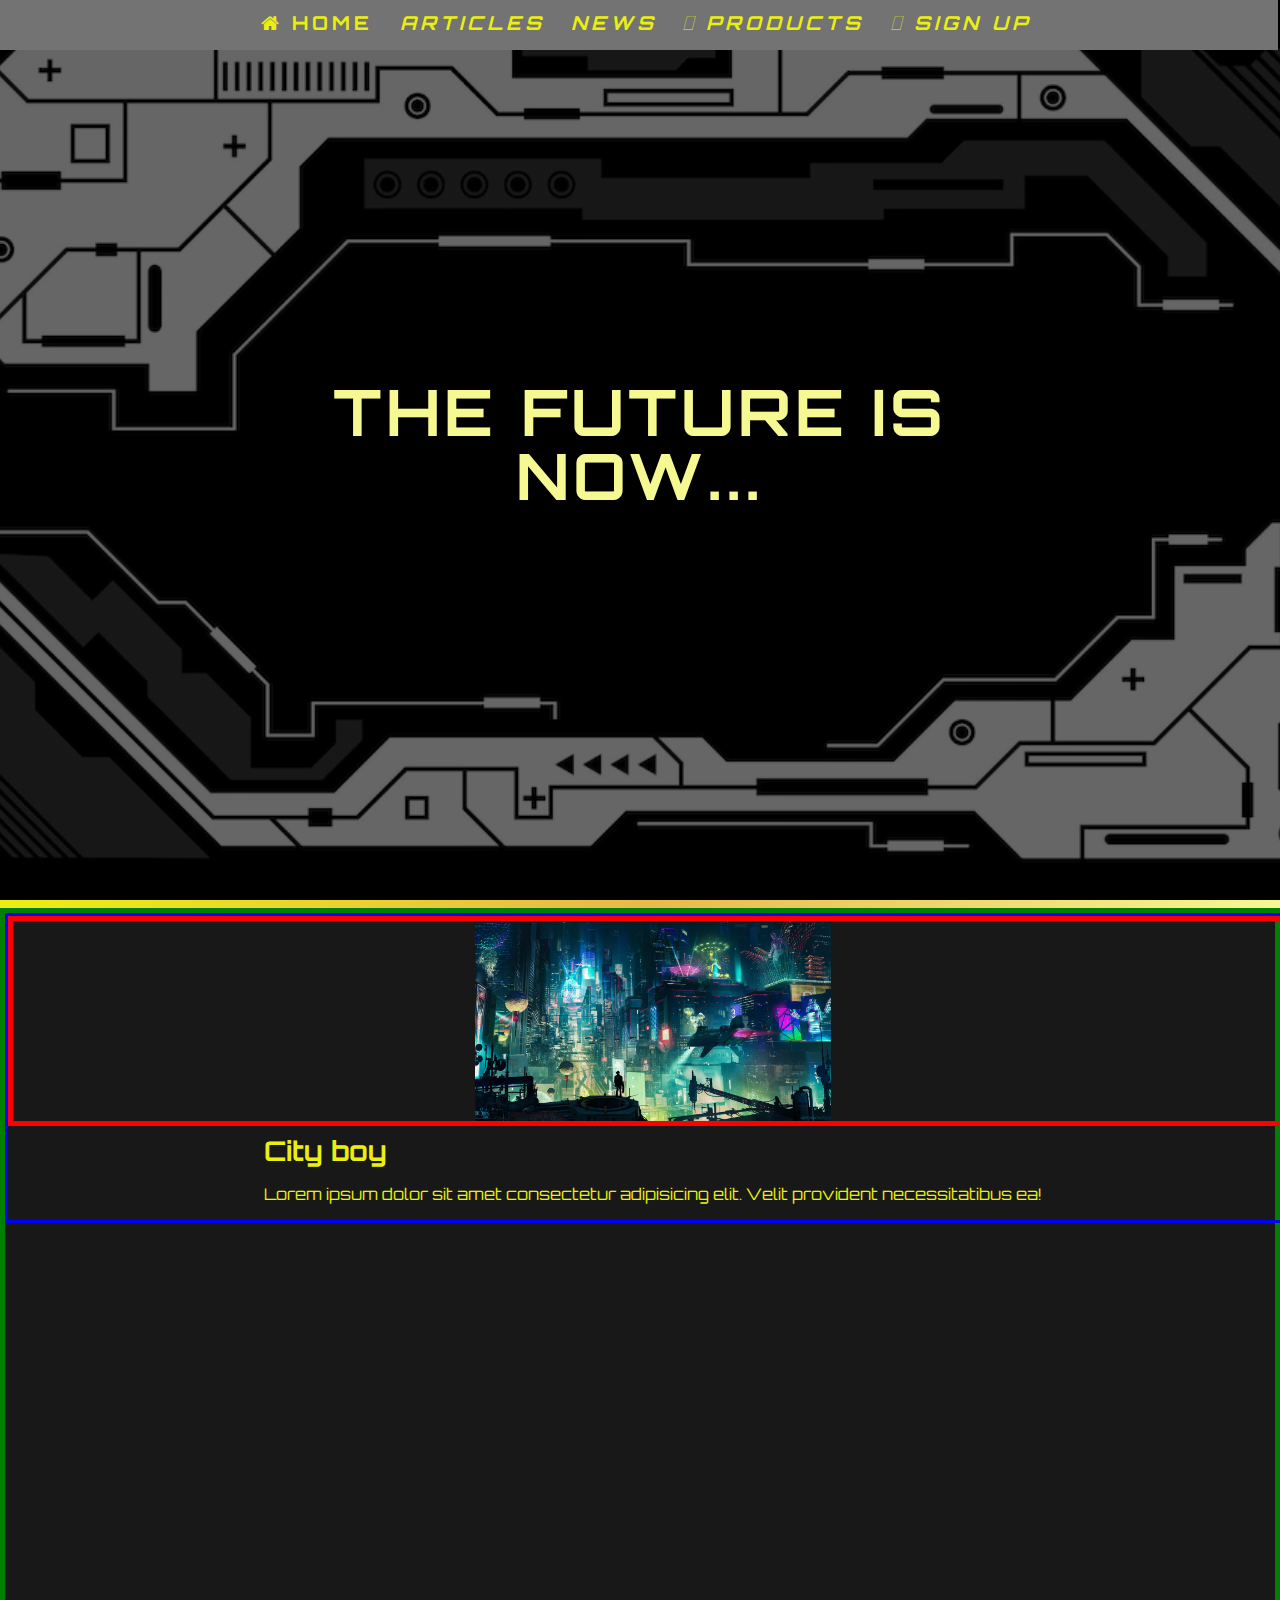
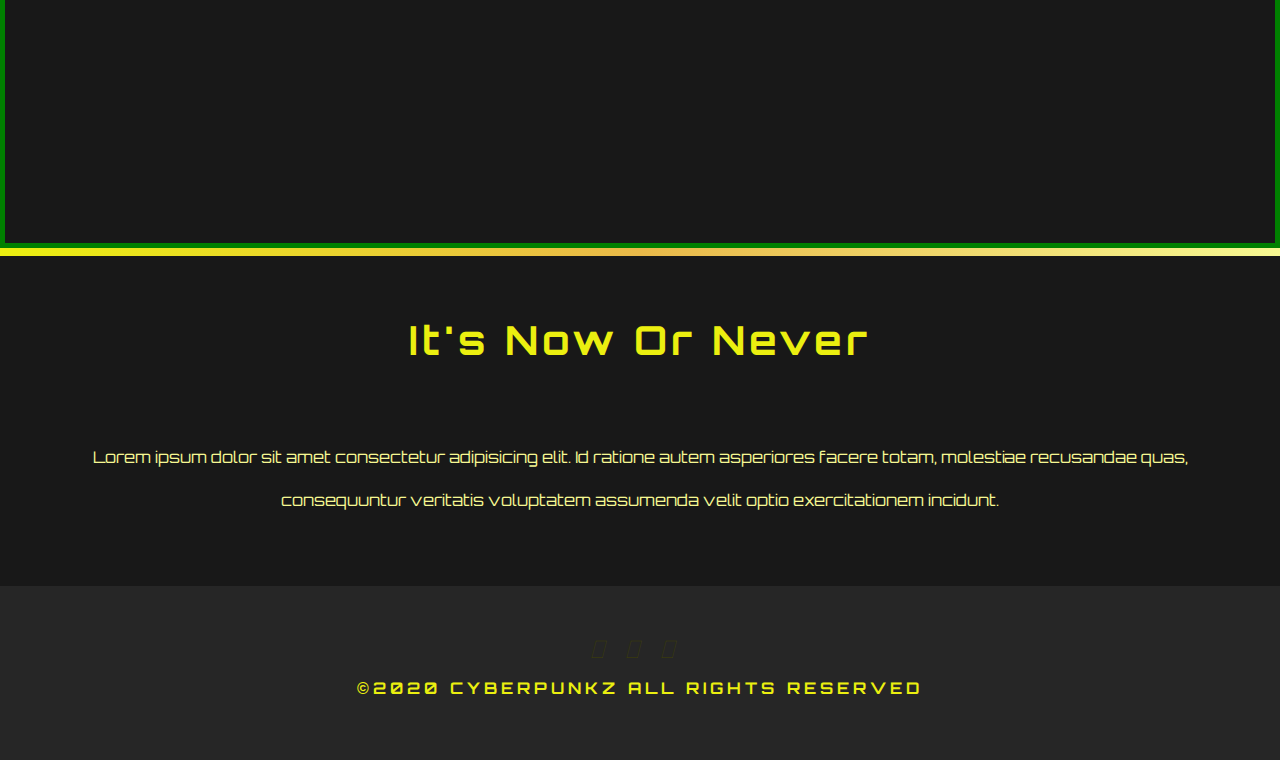
==== commit a6431501: "push to edit on mac" ====
--- a/html/index.html
+++ b/html/index.html
@@ -37,20 +37,45 @@
         </span>
       </div>
       <ul class="nav-items">
-        <a href="about.html">
-          <li class="nav-link">About</li>
+        <!-- home -->
+        <a href="index.html">
+          <li class="nav-link">
+            <i class="fa fa-fw fa-home icon">
+              <span class="nav-title" id="nav-home">Home</span>
+            </i>
+          </li>
         </a>
+        <!-- articles -->
         <a href="articles.html">
-          <li class="nav-link">Articles</li>
+          <li class="nav-link">
+            <i class="fa-regular fa-newspaper icon">
+              <span class="nav-title">Articles</span>
+            </i>
+          </li>
         </a>
+        <!-- news -->
         <a href="news.html">
-          <li class="nav-link">News</li>
+          <li class="nav-link">
+            <i class="fa-brands fa-neos icon">
+              <span class="nav-title">News</span>
+            </i>
+          </li>
         </a>
+        <!-- products -->
         <a href="products.html">
-          <li class="nav-link">Products</li>
+          <li class="nav-link">
+            <i class="fa-brands fa-product-hunt icon">
+              <span class="nav-title">Products</span>
+            </i>
+          </li>
         </a>
+        <!-- signup -->
         <a href="signup.html">
-          <li class="nav-link">Sign in/Up</li>
+          <li class="nav-link">
+            <i class="fa-solid fa-user-plus icon">
+              <span class="nav-title">Sign up</span>
+            </i>
+          </li>
         </a>
       </ul>
     </nav>
@@ -64,15 +89,14 @@
     <!-- end of header -->
     <div class="content-divider"></div>
     <!-- ARTICLES -->
-    <section class="scrolling-wrapper">
+    <section class="scrolling-wrapper reset-style">
       <div class="article-container">
         <!-- first article -->
         <article class="card" id="card1">
-          <img
-            class="article-img"
-            src="../images/cp-city.jpeg"
-            alt="city boy"
-          />
+          <!-- image -->
+          <div class="article-img">
+            <img src="../images/cp-city.jpeg" alt="city boy" />
+          </div>
           <!-- article content -->
           <div class="article-content">
             <h2>City boy</h2>
@@ -83,44 +107,14 @@
           </div>
         </article>
         <!-- end of first article -->
-        <!-- second article -->
-        <article class="card" id="card2">
-          <img class="article-img" src="../images/CBcar.jpg" alt="city boy" />
-          <!-- article content -->
-          <div class="article-content">
-            <h2>City boy</h2>
-            <p class="article-text">
-              Lorem ipsum dolor sit amet consectetur adipisicing elit. Velit
-              provident necessitatibus ea!
-            </p>
-          </div>
-        </article>
-        <!-- end of second article -->
-        <!-- third article -->
-        <article class="card" id="card3">
-          <img
-            class="article-img"
-            src="../images/cp-city.jpeg"
-            alt="city boy"
-          />
-          <!-- article content -->
-          <div class="article-content">
-            <h2>City boy</h2>
-            <p class="article-text">
-              Lorem ipsum dolor sit amet consectetur adipisicing elit. Velit
-              provident necessitatibus ea!
-            </p>
-          </div>
-        </article>
-        <!-- end of third article -->
       </div>
       <!-- image -->
-      <div class="character-img">
+      <!-- <div class="character-img">
         <img
           src="../images/cyberSteamPunk.png"
           alt="cyberpunk steampunk character"
         />
-      </div>
+      </div> -->
     </section>
     <!-- end of article section -->
     <div class="content-divider"></div>
--- a/css/style.css
+++ b/css/style.css
@@ -13,7 +13,6 @@
   --clr-pinkLight: #f596db;
   --clr-pinkDark: #3f0630;
   --clr-blue: #17e4e8;
-  --clr-blueLight: #96f3f5;
   --clr-blueDark: #063e3f;
   --clr-yellow: #ebef10;
   --clr-yellowLight: #f6f892;
@@ -96,6 +95,7 @@
   margin-bottom: 1.25rem;
 }
 
+
 @media screen and (min-width: 800px) {
   h1 {
     font-size: 4rem;
@@ -423,6 +423,17 @@
 .nav-link:hover a {
   color: var(--clr-yellowLight);
 }
+
+.nav-title  {
+  font-family: var(--ff-primary);
+  font-weight: bold;
+  transition: var(--transition);
+}
+
+.icon {
+  display: inline;
+}
+
 @media screen and (min-width: 868px) {
 	.navbar {
   display: flex;
@@ -433,21 +444,38 @@
   box-shadow: none;
   background: var(--clr-grey5);
 }
+
+.nav-items{
+  display: inline-block;
+  margin: 0 auto;
+}
+
+#nav-home {
+  visibility: hidden;
+  display: none;
+}
+
 .nav-link{
   font-size: 1.2rem;
   display: inline-block;  
-  padding: 1rem;
-}
+  padding: 0.7rem;
+}
+
 .nav-close, .nav-btn {
   visibility: hidden;
   opacity: 0;
 }
+
+@media screen and (min-width: 992px) {
+  #nav-home {
+    visibility: visible;
+    display: inline;
+  }
+}
 }
 /*==========
   HEADERS
  =========== */
-
-
 .index-header{
   background: linear-gradient(rgba(0, 0, 0, 0.6), rgba(0, 0, 0, 0.6)),
     url("../images/cyberpunk.webp") center/cover no-repeat fixed;
@@ -517,19 +545,52 @@
 }
 
 @media screen and (min-width: 768px) {
+ .reset-style, .reset-style * {
+  all: revert;
+ }
+
   .article-container{
+    display: grid;
     grid-template-columns: repeat(1, 1fr);
     grid-template-rows: repeat(3, 1fr);
-  }
-
-  .scrolling-wrapper{
-  position: relative;
-  }
-
+    place-items: center;
+    position: relative;
+    border: 5px green solid;
+  }
+  
+  .card {
+    border: blue 3px solid;
+    display: grid;
+    place-items: center;
+  }
+
+  .article-img {
+    width: 100vw;
+    max-height: 100vh;
+    border: red 5px solid;
+  }
+
+  .card img {
+    max-width: fit-content;
+    display: block;
+    /* object-fit: contain cover; */
+    margin: 0 auto;
+  }
+
+  /*
   .card {
     margin: 2rem;
-  }
-
+    border: red  10px solid;
+    background-color: blue;
+  }
+
+  .card img {
+    position: absolute;
+    background-position: center;
+    background-size: cover;
+  } */
+
+/* 
   .character-img{
     display: block;
     position: absolute;
@@ -537,7 +598,7 @@
     top: 100px;
     right: 100px;
     z-index: -1;
-  }
+  } */
 }
 
 /*==========
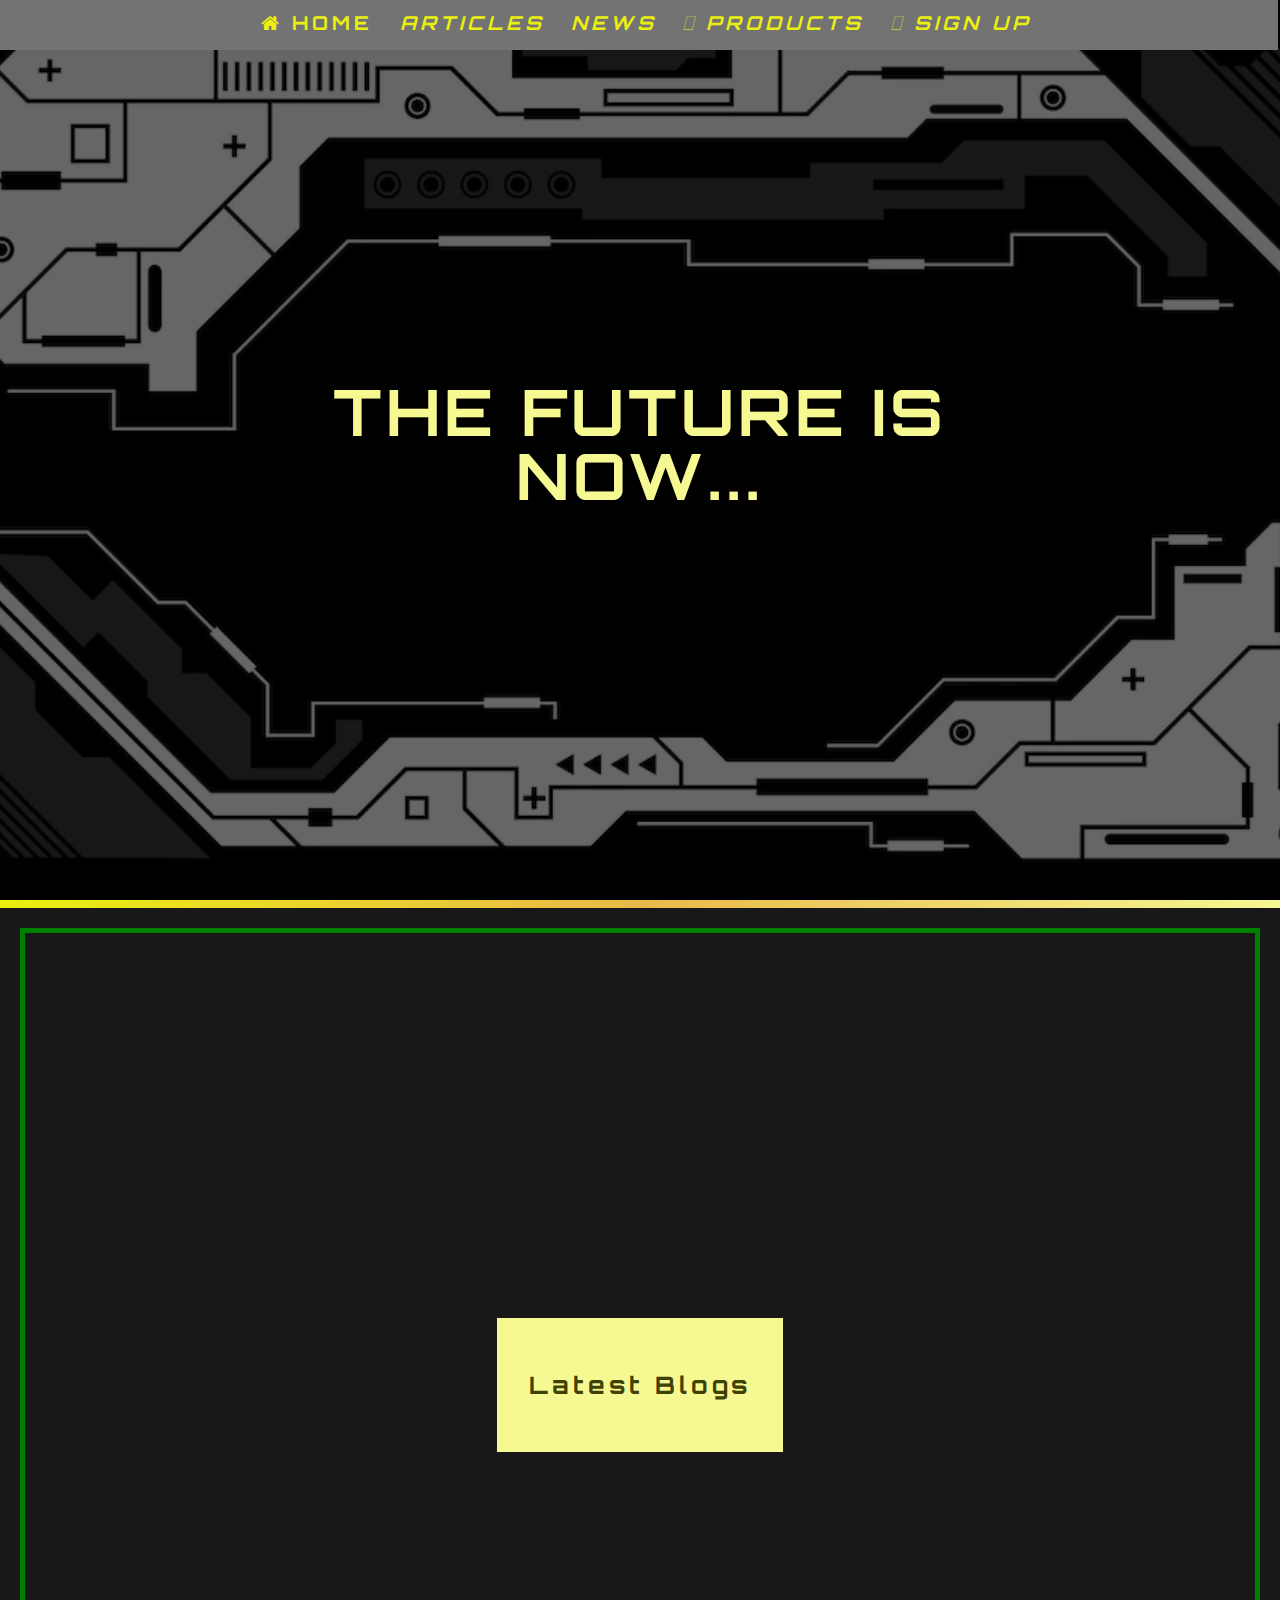
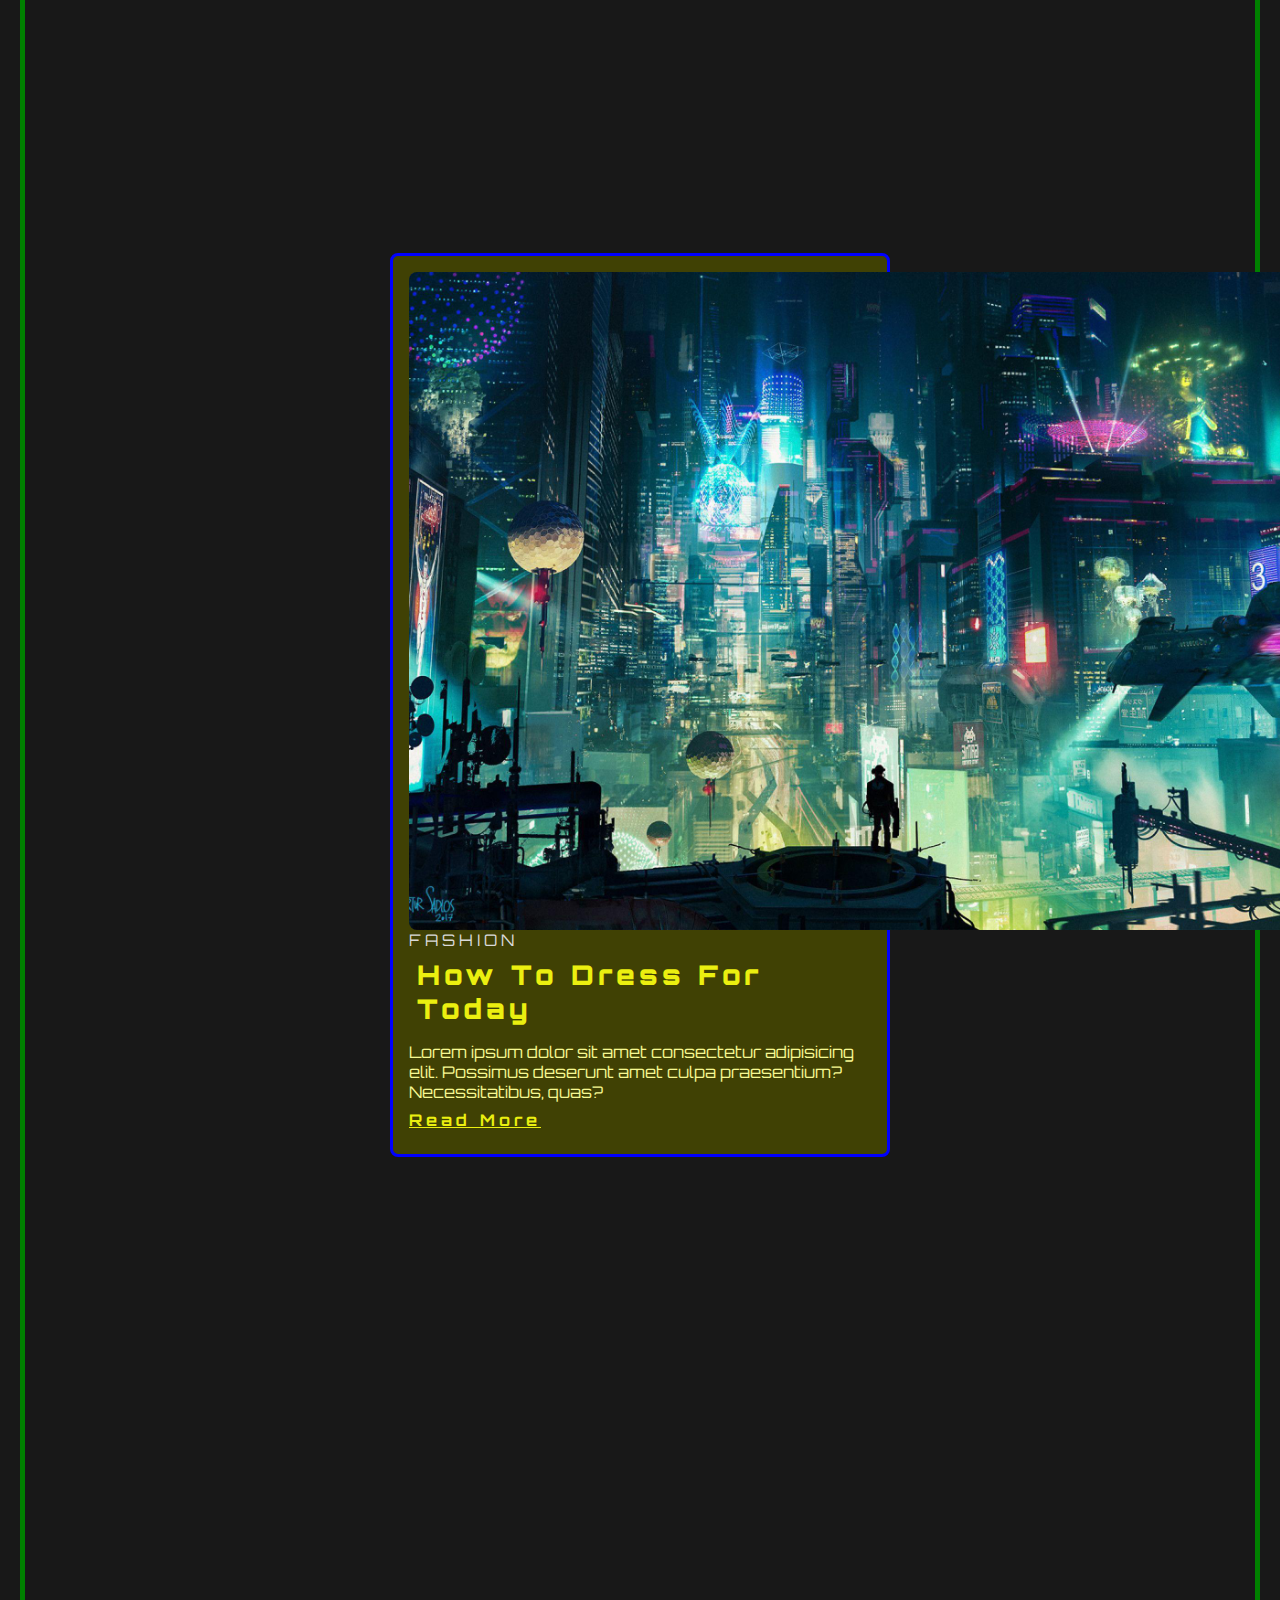
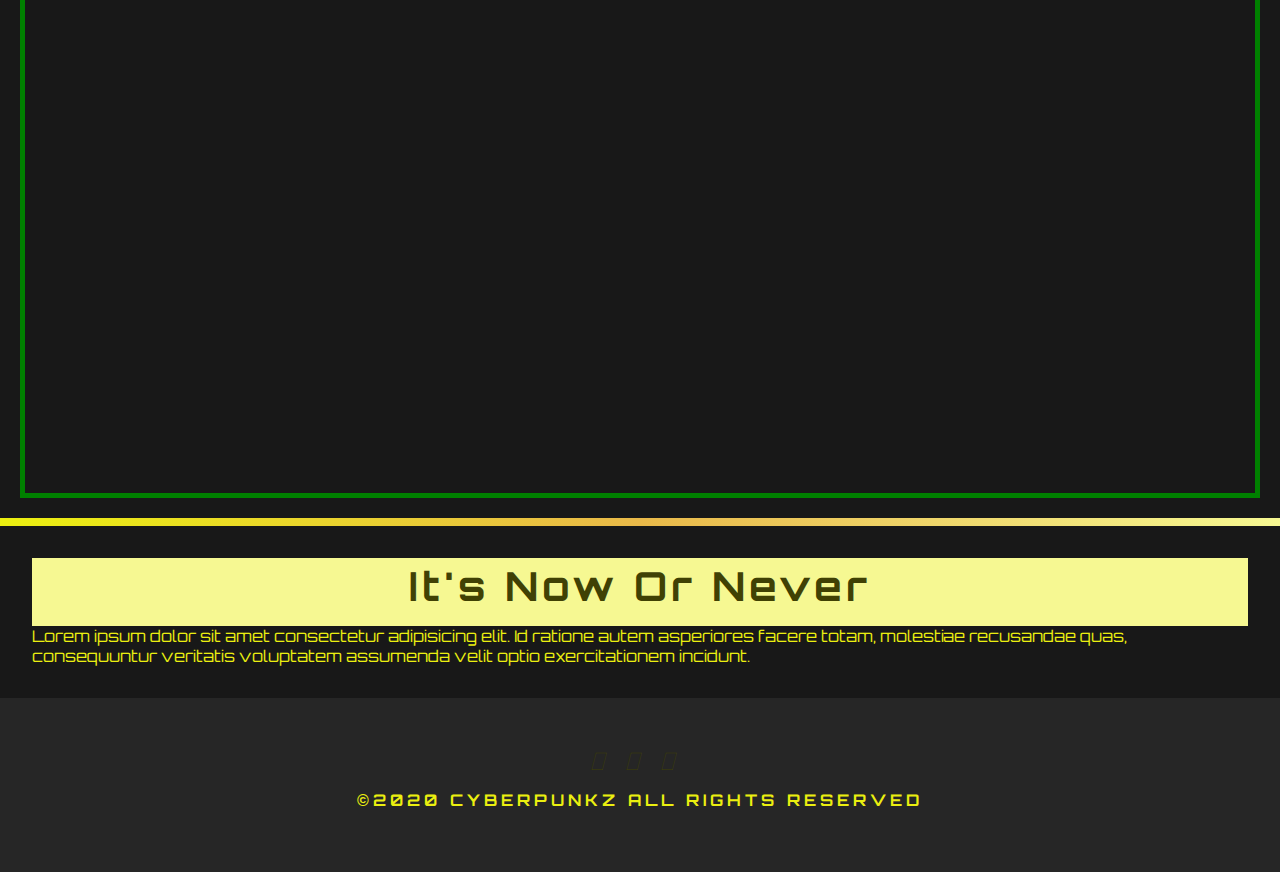
==== commit ebcbff8a: "made changes to index.html" ====
--- a/html/index.html
+++ b/html/index.html
@@ -1,164 +1,174 @@
 <!DOCTYPE html>
 <html lang="en">
-  <head>
-    <meta charset="UTF-8" />
-    <meta http-equiv="X-UA-Compatible" content="IE=edge" />
-    <meta name="viewport" content="width=device-width, initial-scale=1.0" />
-    <title>2077</title>
-    <!-- favicon -->
-    <link rel="icon" type="image/x-icon" href="../images/favicon.png" />
-    <!-- icon library -->
-    <link
-      rel="stylesheet"
-      href="https://cdnjs.cloudflare.com/ajax/libs/font-awesome/4.7.0/css/font-awesome.min.css"
-    />
-    <!-- font-awesome -->
-    <link
-      rel="stylesheet"
-      href="https://cdnjs.cloudflare.com/ajax/libs/font-awesome/6.2.0/css/all.min.css"
-      integrity="sha512-xh6O/CkQoPOWDdYTDqeRdPCVd1SpvCA9XXcUnZS2FmJNp1coAFzvtCN9BmamE+4aHK8yyUHUSCcJHgXloTyT2A=="
-      crossorigin="anonymous"
-      referrerpolicy="no-referrer"
-    />
-    <!-- stylesheet -->
-    <link rel="stylesheet" href="../css/style.css" />
-  </head>
-  <body>
-    <!-- NAVBAR -->
-    <!-- nav button -->
-    <span class="nav-btn" id="nav-btn">
-      <i class="fas fa-bars"></i>
-    </span>
-    <!-- end of nav button -->
-    <nav class="navbar" id="navbar">
-      <div class="navbar-header">
-        <span class="nav-close" id="nav-close">
-          <i class="fas fa-times"></i>
-        </span>
-      </div>
-      <ul class="nav-items">
-        <!-- home -->
-        <a href="index.html">
-          <li class="nav-link">
-            <i class="fa fa-fw fa-home icon">
-              <span class="nav-title" id="nav-home">Home</span>
-            </i>
-          </li>
-        </a>
-        <!-- articles -->
-        <a href="articles.html">
-          <li class="nav-link">
-            <i class="fa-regular fa-newspaper icon">
-              <span class="nav-title">Articles</span>
-            </i>
-          </li>
-        </a>
-        <!-- news -->
-        <a href="news.html">
-          <li class="nav-link">
-            <i class="fa-brands fa-neos icon">
-              <span class="nav-title">News</span>
-            </i>
-          </li>
-        </a>
-        <!-- products -->
-        <a href="products.html">
-          <li class="nav-link">
-            <i class="fa-brands fa-product-hunt icon">
-              <span class="nav-title">Products</span>
-            </i>
-          </li>
-        </a>
-        <!-- signup -->
-        <a href="signup.html">
-          <li class="nav-link">
-            <i class="fa-solid fa-user-plus icon">
-              <span class="nav-title">Sign up</span>
-            </i>
-          </li>
-        </a>
-      </ul>
-    </nav>
-    <!-- end of navbar -->
-    <!-- HEADER -->
-    <header class="header index-header">
-      <div class="banner">
-        <h1>The future is now...</h1>
-      </div>
-    </header>
-    <!-- end of header -->
-    <div class="content-divider"></div>
-    <!-- ARTICLES -->
-    <section class="scrolling-wrapper reset-style">
-      <div class="article-container">
-        <!-- first article -->
-        <article class="card" id="card1">
-          <!-- image -->
-          <div class="article-img">
-            <img src="../images/cp-city.jpeg" alt="city boy" />
-          </div>
-          <!-- article content -->
-          <div class="article-content">
-            <h2>City boy</h2>
-            <p class="article-text">
-              Lorem ipsum dolor sit amet consectetur adipisicing elit. Velit
-              provident necessitatibus ea!
-            </p>
-          </div>
-        </article>
-        <!-- end of first article -->
-      </div>
-      <!-- image -->
-      <!-- <div class="character-img">
-        <img
-          src="../images/cyberSteamPunk.png"
-          alt="cyberpunk steampunk character"
-        />
-      </div> -->
-    </section>
-    <!-- end of article section -->
-    <div class="content-divider"></div>
-    <!-- CYBERSECTION -->
-    <section class="cyber-section">
-      <div class="section-title">
-        <h2>It's now or never</h2>
-      </div>
-      <div class="underline"></div>
-      <div class="section-text">
-        <p class="section-para">
-          Lorem ipsum dolor sit amet consectetur adipisicing elit. Id ratione
-          autem asperiores facere totam, molestiae recusandae quas, consequuntur
-          veritatis voluptatem assumenda velit optio exercitationem incidunt.
-        </p>
-      </div>
-    </section>
-    <!-- FOOTER -->
-    <footer class="footer">
-      <div class="section-center">
-        <div class="social-icons">
-          <!-- #1 social icons -->
-          <a href="#" class="social-icon">
-            <i class="fab fa-facebook"></i>
-          </a>
-          <!-- end of #1 social icon -->
-          <!-- #2 social icons -->
-          <a href="#" class="social-icon">
-            <i class="fab fa-twitter"></i>
-          </a>
-          <!-- end of #2 social icon -->
-          <!-- #3 social icons -->
-          <a href="#" class="social-icon">
-            <i class="fab fa-instagram"></i>
-          </a>
-          <!-- end of #3 social icon -->
-        </div>
-        <h4 class="footer-text">
-          &copy;<span>2020</span>
-          <span class="company">cyberPunkz</span>
-          all rights reserved
-        </h4>
-      </div>
-    </footer>
-    <script src="../js/script.js" defer></script>
-  </body>
+	<head>
+		<meta charset="UTF-8" />
+		<meta http-equiv="X-UA-Compatible" content="IE=edge" />
+		<meta name="viewport" content="width=device-width, initial-scale=1.0" />
+		<title>2077</title>
+		<!-- favicon -->
+		<link rel="icon" type="image/x-icon" href="../images/favicon.png" />
+		<!-- icon library -->
+		<link
+			rel="stylesheet"
+			href="https://cdnjs.cloudflare.com/ajax/libs/font-awesome/4.7.0/css/font-awesome.min.css"
+		/>
+		<!-- font-awesome -->
+		<link
+			rel="stylesheet"
+			href="https://cdnjs.cloudflare.com/ajax/libs/font-awesome/6.2.0/css/all.min.css"
+			integrity="sha512-xh6O/CkQoPOWDdYTDqeRdPCVd1SpvCA9XXcUnZS2FmJNp1coAFzvtCN9BmamE+4aHK8yyUHUSCcJHgXloTyT2A=="
+			crossorigin="anonymous"
+			referrerpolicy="no-referrer"
+		/>
+		<!-- stylesheet -->
+		<link rel="stylesheet" href="../css/style.css" />
+	</head>
+	<body>
+		<!-- NAVBAR -->
+		<!-- nav button -->
+		<span class="nav-btn" id="nav-btn">
+			<i class="fas fa-bars"></i>
+		</span>
+		<!-- end of nav button -->
+		<nav class="navbar" id="navbar">
+			<div class="navbar-header">
+				<span class="nav-close" id="nav-close">
+					<i class="fas fa-times"></i>
+				</span>
+			</div>
+			<ul class="nav-items">
+				<!-- home -->
+				<a href="index.html">
+					<li class="nav-link">
+						<i class="fa fa-fw fa-home icon">
+							<span class="nav-title" id="nav-home">Home</span>
+						</i>
+					</li>
+				</a>
+				<!-- articles -->
+				<a href="articles.html">
+					<li class="nav-link">
+						<i class="fa-regular fa-newspaper icon">
+							<span class="nav-title">Articles</span>
+						</i>
+					</li>
+				</a>
+				<!-- news -->
+				<a href="news.html">
+					<li class="nav-link">
+						<i class="fa-brands fa-neos icon">
+							<span class="nav-title">News</span>
+						</i>
+					</li>
+				</a>
+				<!-- products -->
+				<a href="products.html">
+					<li class="nav-link">
+						<i class="fa-brands fa-product-hunt icon">
+							<span class="nav-title">Products</span>
+						</i>
+					</li>
+				</a>
+				<!-- signup -->
+				<a href="signup.html">
+					<li class="nav-link">
+						<i class="fa-solid fa-user-plus icon">
+							<span class="nav-title">Sign up</span>
+						</i>
+					</li>
+				</a>
+			</ul>
+		</nav>
+		<!-- end of navbar -->
+		<!-- HEADER -->
+		<header class="header index-header">
+			<div class="banner">
+				<h1>The future is now...</h1>
+			</div>
+		</header>
+		<!-- end of header -->
+		<div class="content-divider"></div>
+		<!-- ARTICLES -->
+		<!-- T -->
+		<!-- E -->
+		<!-- S -->
+		<!-- T -->
+		<!-- blog section -->
+		<section class="scrolling-wrapper blogs reset-style">
+			<div class="article-container">
+				<!-- section title -->
+				<div class="section-title">
+					<h2>latest blogs</h2>
+				</div>
+				<!-- end of section title -->
+
+				<!-- blogs center -->
+				<div class="blogs-center">
+					<!-- first blog -->
+					<article class="card blog">
+						<img class="blog-img" src="../images/cp-city.jpeg" alt="" />
+						<!-- blog content -->
+						<div class="blog-content">
+							<span>fashion <i class="fa-solid fa-shirt"></i></span>
+							<h3>how to dress for today</h3>
+							<p class="blog-text">
+								Lorem ipsum dolor sit amet consectetur adipisicing elit.
+								Possimus deserunt amet culpa praesentium? Necessitatibus, quas?
+							</p>
+							<a href="#">read more</a>
+						</div>
+					</article>
+				</div>
+				<!-- end of first blog -->
+			</div>
+		</section>
+		<!-- T -->
+		<!-- E -->
+		<!-- S -->
+		<!-- T -->
+		<!-- end of article section -->
+		<div class="content-divider"></div>
+		<!-- CYBERSECTION -->
+		<section class="cyber-section">
+			<div class="title">
+				<h2>It's now or never</h2>
+			</div>
+			<div class="underline"></div>
+			<div class="section-text">
+				<p class="section-para">
+					Lorem ipsum dolor sit amet consectetur adipisicing elit. Id ratione
+					autem asperiores facere totam, molestiae recusandae quas, consequuntur
+					veritatis voluptatem assumenda velit optio exercitationem incidunt.
+				</p>
+			</div>
+		</section>
+		<!-- FOOTER -->
+		<footer class="footer">
+			<div class="section-center">
+				<div class="social-icons">
+					<!-- #1 social icons -->
+					<a href="#" class="social-icon">
+						<i class="fab fa-facebook"></i>
+					</a>
+					<!-- end of #1 social icon -->
+					<!-- #2 social icons -->
+					<a href="#" class="social-icon">
+						<i class="fab fa-twitter"></i>
+					</a>
+					<!-- end of #2 social icon -->
+					<!-- #3 social icons -->
+					<a href="#" class="social-icon">
+						<i class="fab fa-instagram"></i>
+					</a>
+					<!-- end of #3 social icon -->
+				</div>
+				<h4 class="footer-text">
+					&copy;<span>2020</span>
+					<span class="company">cyberPunkz</span>
+					all rights reserved
+				</h4>
+			</div>
+		</footer>
+		<script src="../js/script.js" defer></script>
+	</body>
 </html>
--- a/css/style.css
+++ b/css/style.css
@@ -20,12 +20,18 @@
   --clr-grey1: #d9d9d9;
   --clr-grey5: #737373;
   --clr-grey10: #262626;
+  /* styles & dimensions */
+  --fluid-width: 90vw;
+	--max-width: 1170px;
   --ff-primary: "Orbitron", sans-serif;
   --ff-secondary: "Quicksand", cursive;
   --transition: all 0.3s linear;
   --spacing: 0.25rem;
-  --radius: 0.5rem;
+  --border-radius: 0.5rem;
   --shadow: 2px 0 2px rgba(0, 0, 0, 0.2);
+  --shadow-light: 0 5px 15px rgba(0, 0, 0, 0.1);
+	--shadow-dark: 0 5px 15px rgba(0, 0, 0, 0.5);
+  --transform: scale(1.05);
 
 }
 
@@ -166,22 +172,32 @@
 	margin: 2rem;
 }
 
+.title {
+  padding: 2rem;
+  text-align: center;
+  background: var(--clr-yellowLight);
+  color: var(--clr-yellowDark);
+  padding: 0.5rem;
+}
+
 .section-title h2{
 	padding: 2rem;
 	text-align: center;
 }
 
-.section-text p{
+.blog-text {
 	padding: 2rem;
 	text-align: center;
-	line-height: 2.7rem;
-  color: var(--clr-yellowLight);
-}
-
-.card {
+	line-height: 1.7rem;
+  color: var(--clr-yellowLight);
+}
+
+.blogs-center a {
+  color: var(--clr-yellowLight);
+}
+.blogs-center{
   background: var(--clr-yellowDark);
-  position: relative;
-  height: 200px;
+  height: 100%;
   width: 300px;
   margin: 0.7rem;
 }
@@ -271,8 +287,10 @@
     border-radius: 10px;
 }
 
+/* horizontal scrolling container */
 .scrolling-wrapper {
   overflow-x: scroll;
+  overflow-y: hidden;
   scrollbar-width: none;
   -webkit-overflow-scrolling: touch;
   -ms-overflow-style: none;
@@ -499,20 +517,33 @@
 .article-container{
 display: grid;
 grid-template-columns: repeat(3, 1fr);
-}
-
-
-.card img {
+width: var(--fluid-width);
+}
+
+.card {
+  /* position: relative; */
+  
+}
+
+.blog-img {
   max-width: 300px;
   height: 200px;
-}
-
-.article-content h2{
+  position: relative;
+}
+
+.blog-content span {
+  text-transform: uppercase;
+}
+.blog-content h3{
 	font-size: 1.7rem;
   margin: 0.5rem 0 0.5rem 0;
 }
 
-.article-text {
+.section-title h2 {
+  justify-self: center;
+  justify-content: center;
+}
+.blog-text {
   position: absolute;
   top: 0;
   bottom: 0;
@@ -527,15 +558,20 @@
   text-align: center;
 }
 
-.card:hover .article-text {
+.card:hover .blog-text {
   visibility: visible;
   opacity: 1;
   box-shadow: 2px 2px 2px 2px rgba(245, 253, 0, 0.6);
 }
 
-.card:hover h2 {
+.card:hover h3 {
   visibility: hidden;
-  opacity: 0;
+  display: none;
+  transition: var(--transition);
+}
+
+.card a {
+  display: block;
   transition: var(--transition);
 }
 
@@ -571,12 +607,106 @@
   }
 
   .card img {
-    max-width: fit-content;
+    max-width: ;
     display: block;
     /* object-fit: contain cover; */
     margin: 0 auto;
   }
 
+/* 
+  =========
+    TEST
+  =========
+*/
+   .blogs{
+    padding:20px;
+   }
+   
+   /* section title */
+   .section-title {
+    text-transform: capitalize;
+    letter-spacing: var(--spacing);
+    background: var(--clr-yellowLight);
+    color: var(--clr-yellowDark);
+    width: max-content;
+    margin: 0 auto 1rem auto;
+   }
+
+   /* blogs center */
+   .blogs-center {
+    width: var(--fluid-width);
+    max-width: var(--max-width);
+    margin: 0 auto;
+    max-width: 500px;
+   }
+
+   .blog {
+    background: var(--clr-yellowDark);
+    padding: 1rem;
+    border-radius: var(--border-radius);
+    transition: var(--transition);
+    margin-bottom: 1rem;
+   }
+
+   .blog:hover {
+    box-shadow: var(--shadow-dark);
+   }
+ 
+   /* blog image */
+   .blog-img {
+    max-width: var(--max-width);
+    border-radius: var(--border-radius);
+    margin-bottom: 1rem;
+    transition: var(--transition);
+    overflow: hidden;
+   }
+
+   img {
+    width: 100%;
+    display: block;
+    object-fit: cover;
+   }  
+   
+   .blog-img:hover {
+    transform: var(--transform);
+   }
+
+   /* blog content */
+   .blog-content {
+    padding-bottom: 0.5rem;
+   }
+   
+   .blog-content span {
+    text-transform: uppercase;
+    color: var(--clr-grey1);
+    letter-spacing: var(--spacing);
+    font-weight: lighter;
+   }
+
+   .blog-content h3 {
+    text-transform: capitalize;
+    letter-spacing: var(--spacing);
+    font-weight: 900;
+    margin: 0.5rem;
+    color: var(--clr-yellow);
+   }
+
+   .blog-content p {
+    color: var(--clr-yellowLight);
+    margin-bottom: 00.5rem;
+   }
+
+   .blog-content a {
+    text-transform: capitalize;
+    color: var(--clr-yellow);
+    letter-spacing: var(--spacing);
+    font-weight: bold;
+   }
+/* 
+  ==============
+    END OF TEST
+  ==============
+*/
   /*
   .card {
     margin: 2rem;
